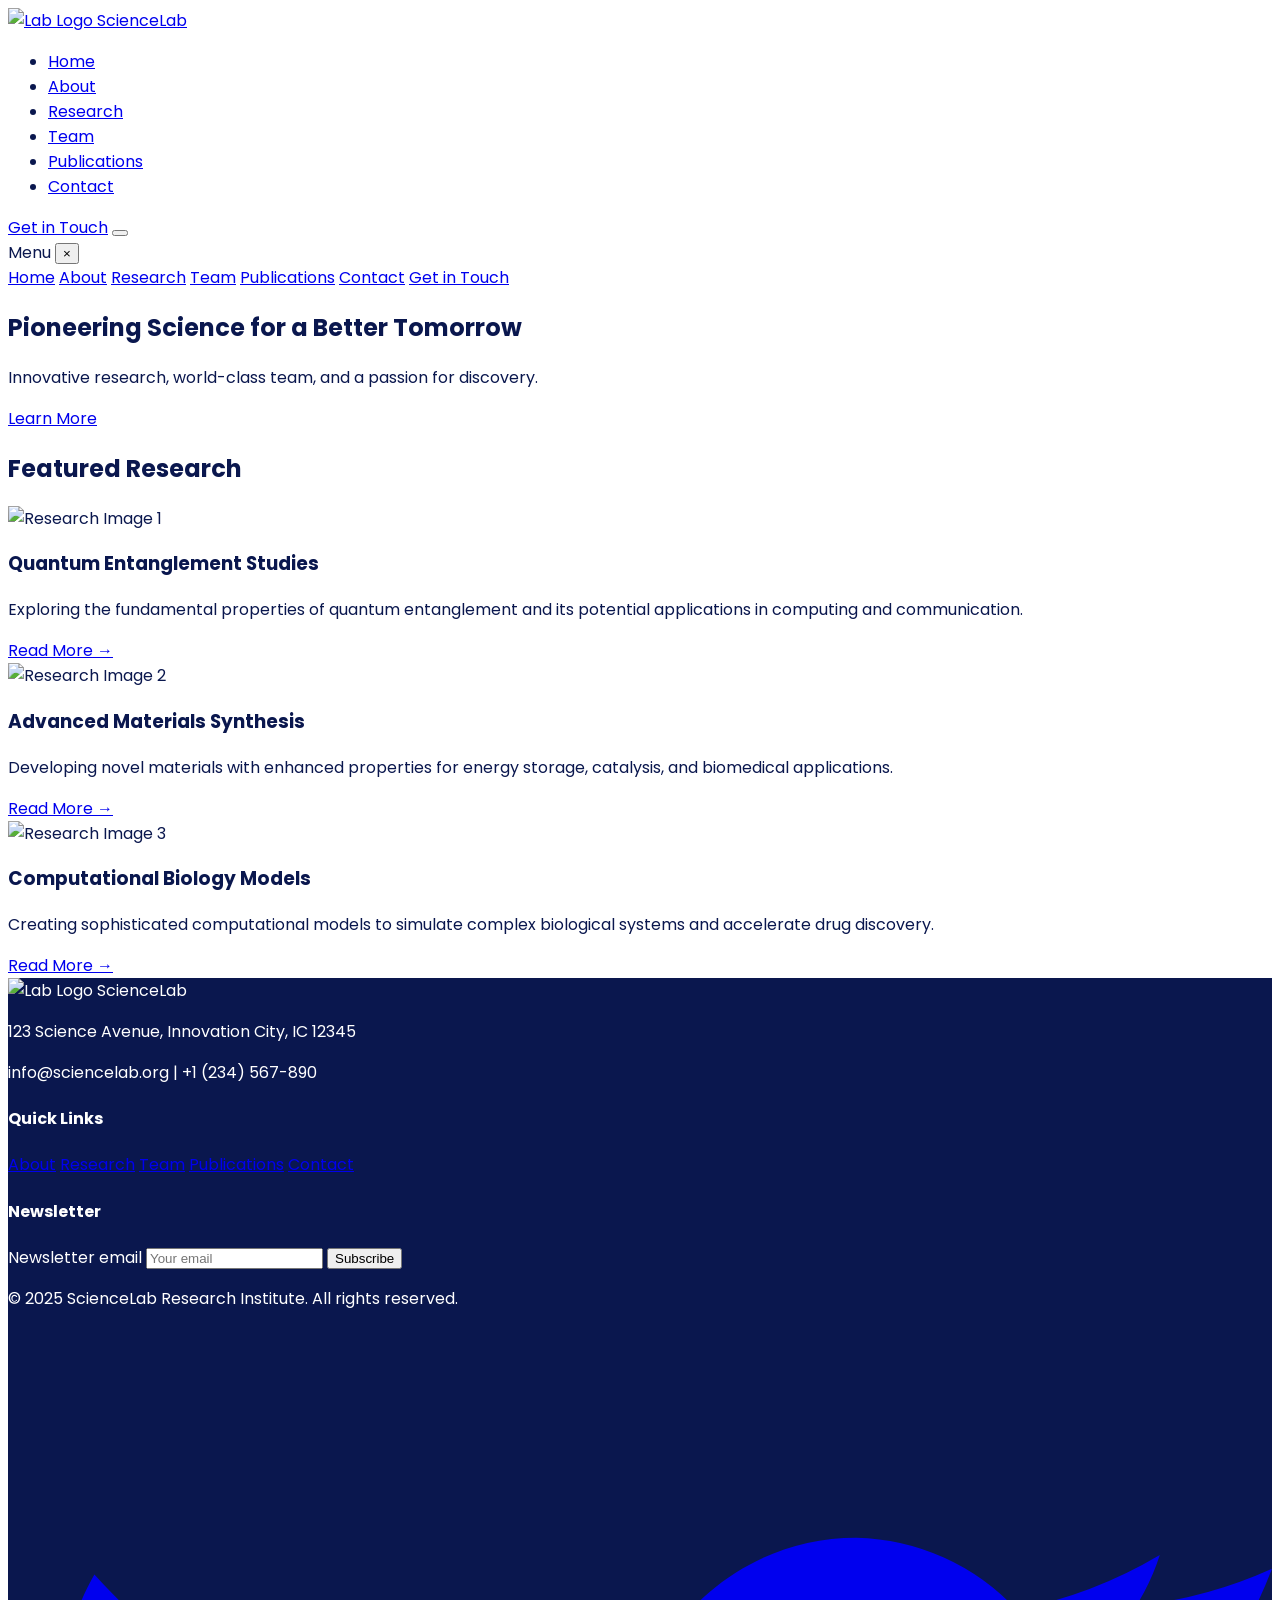
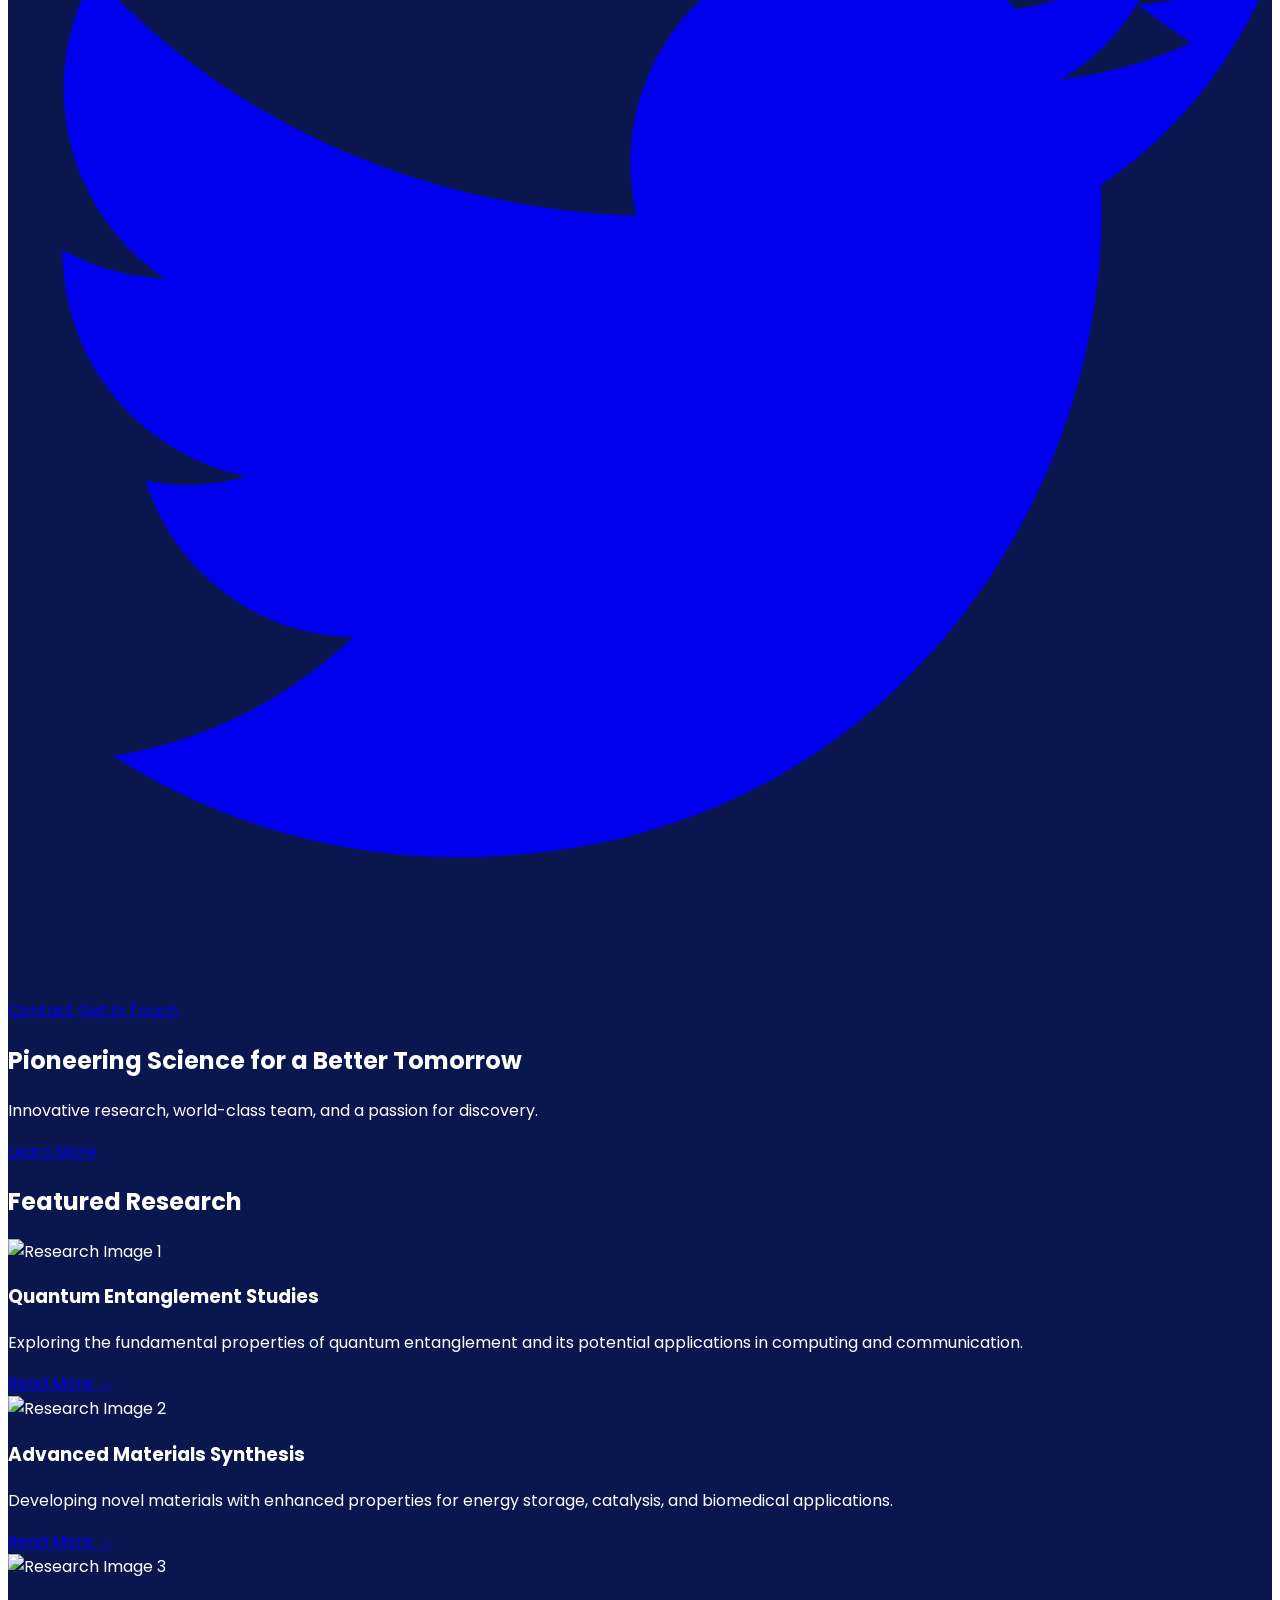
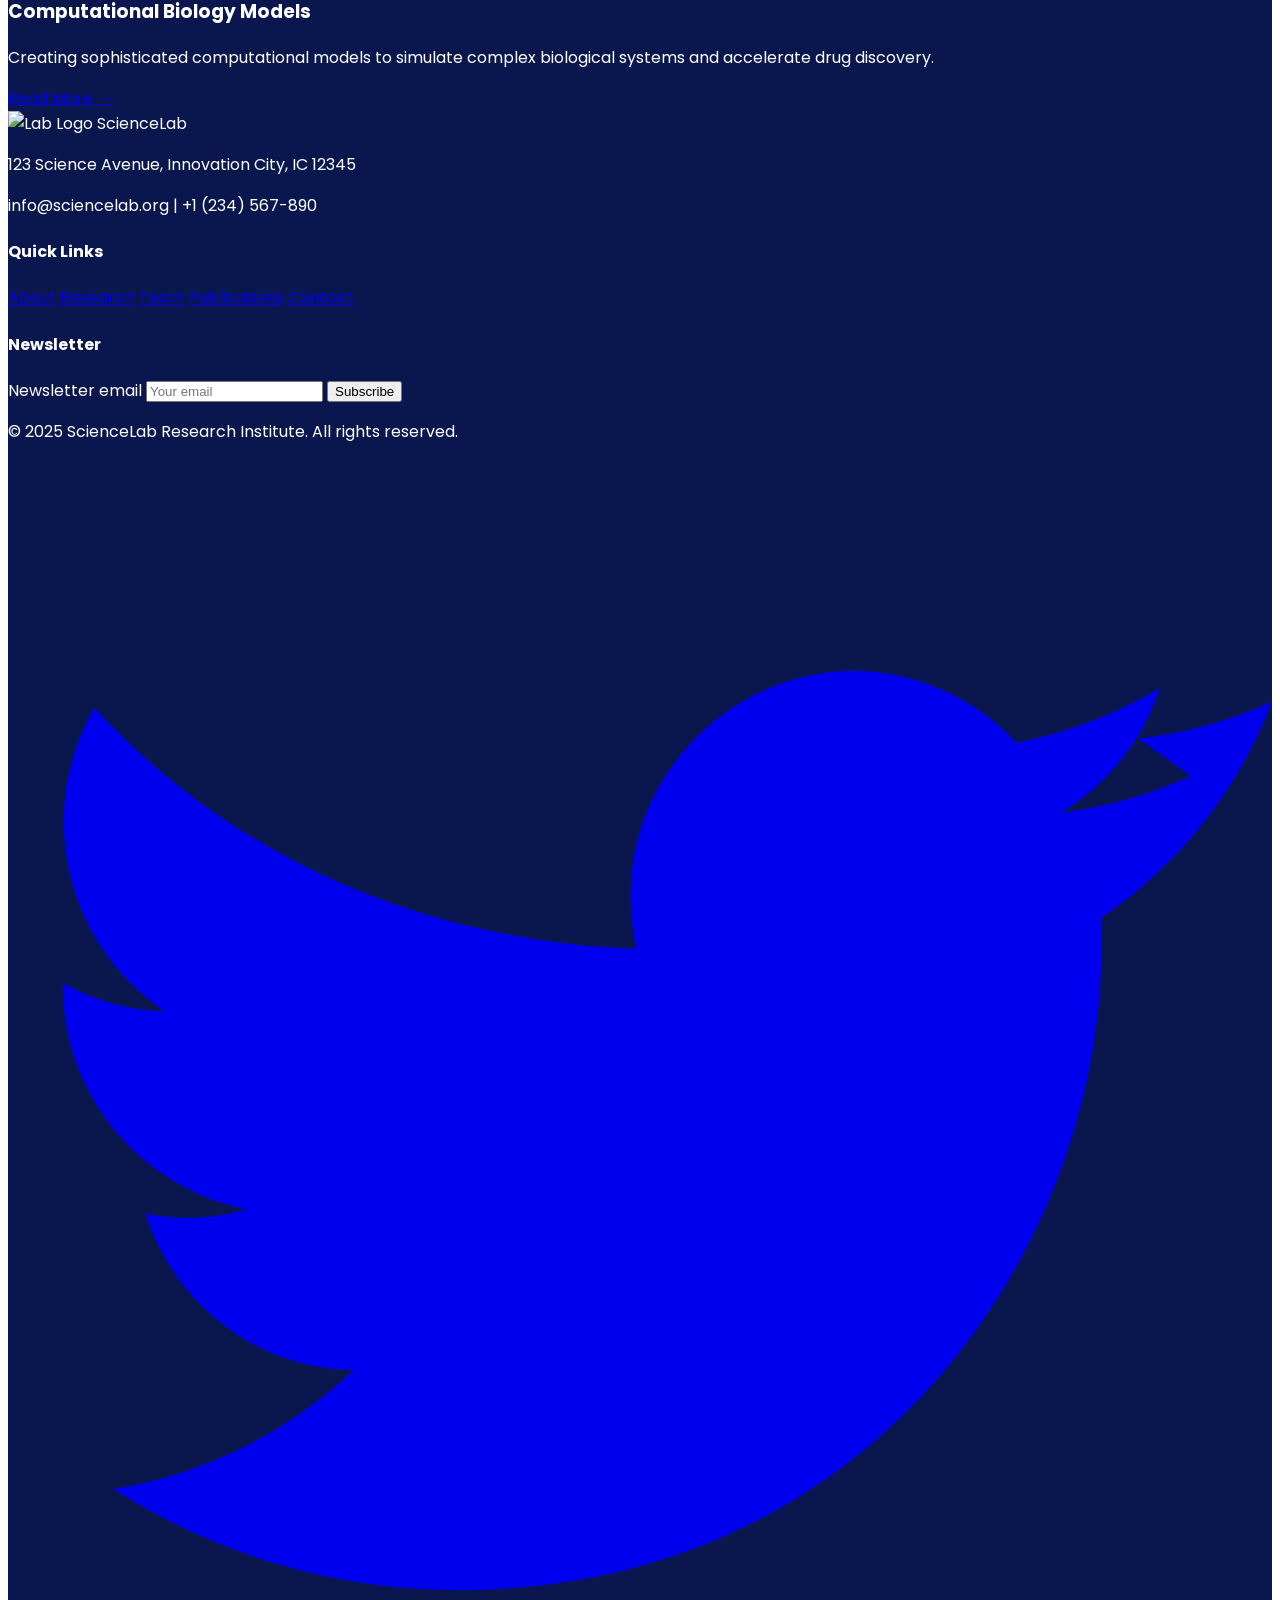
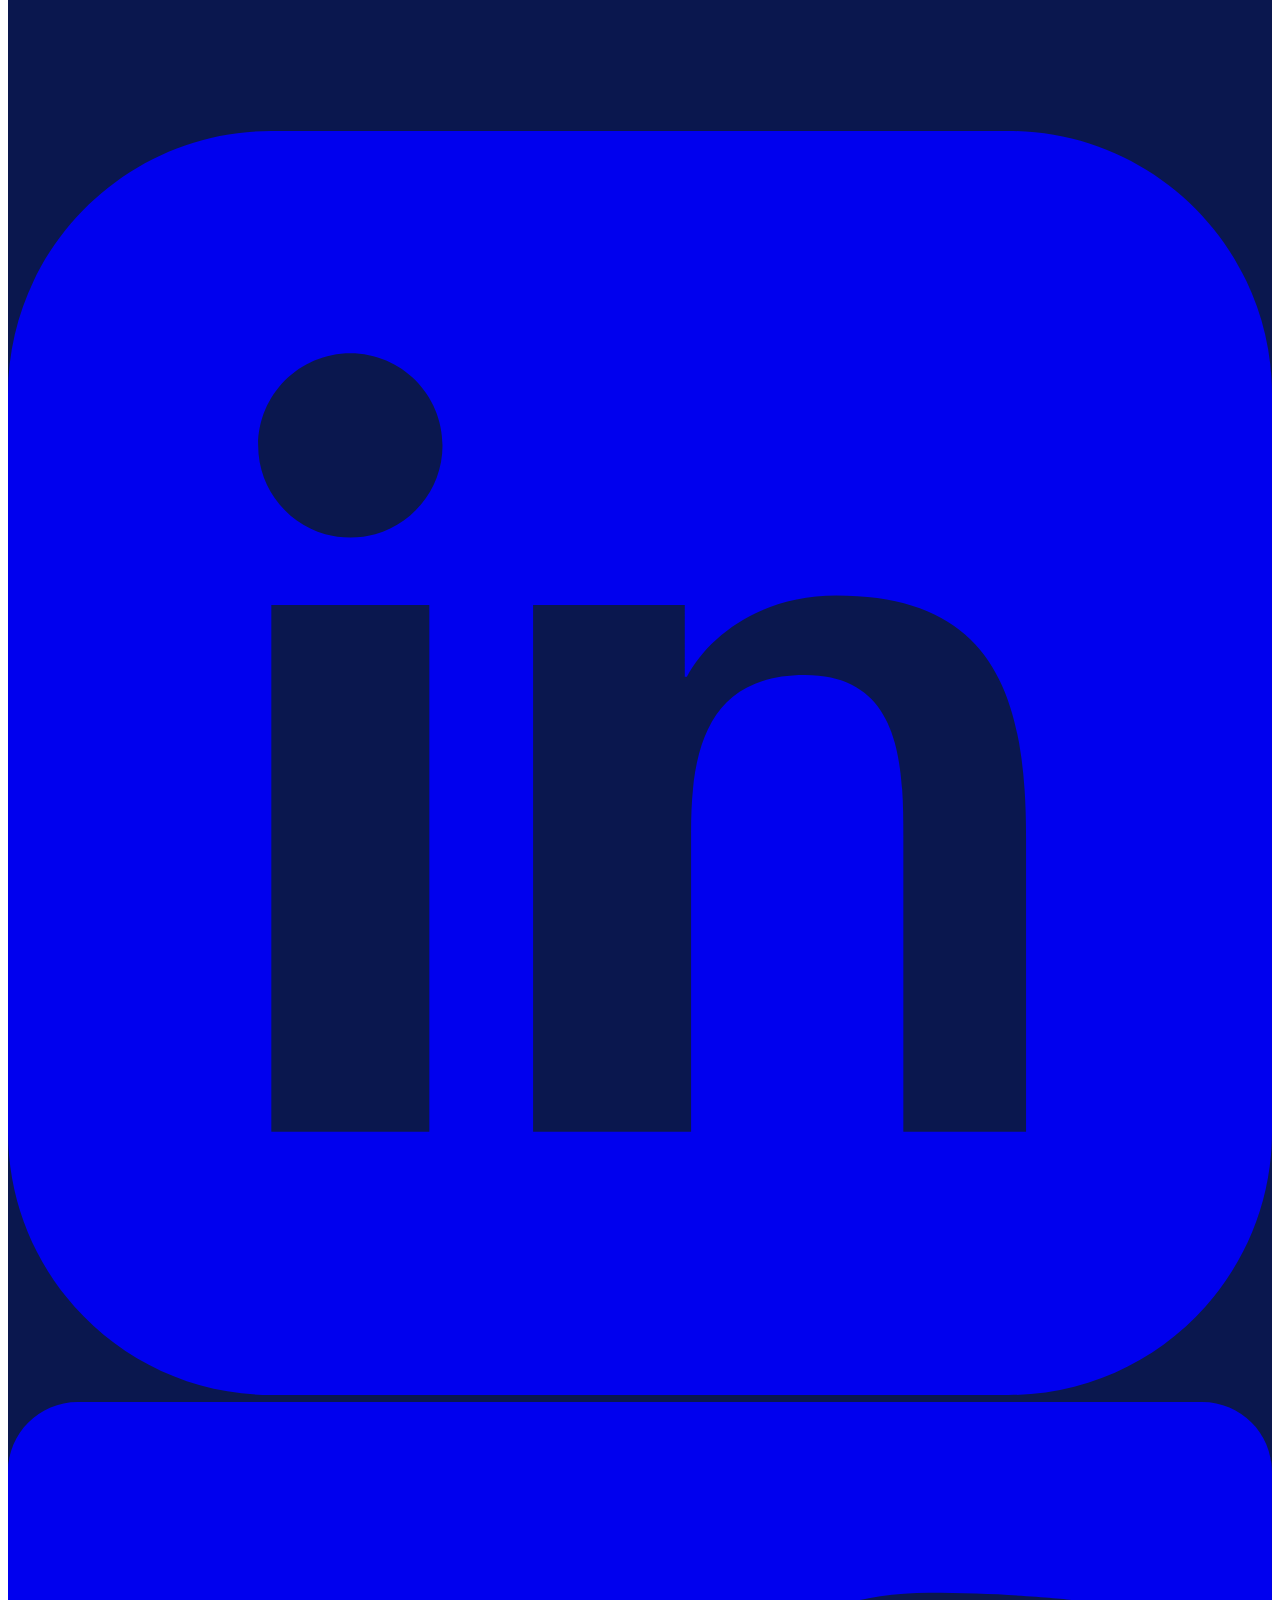
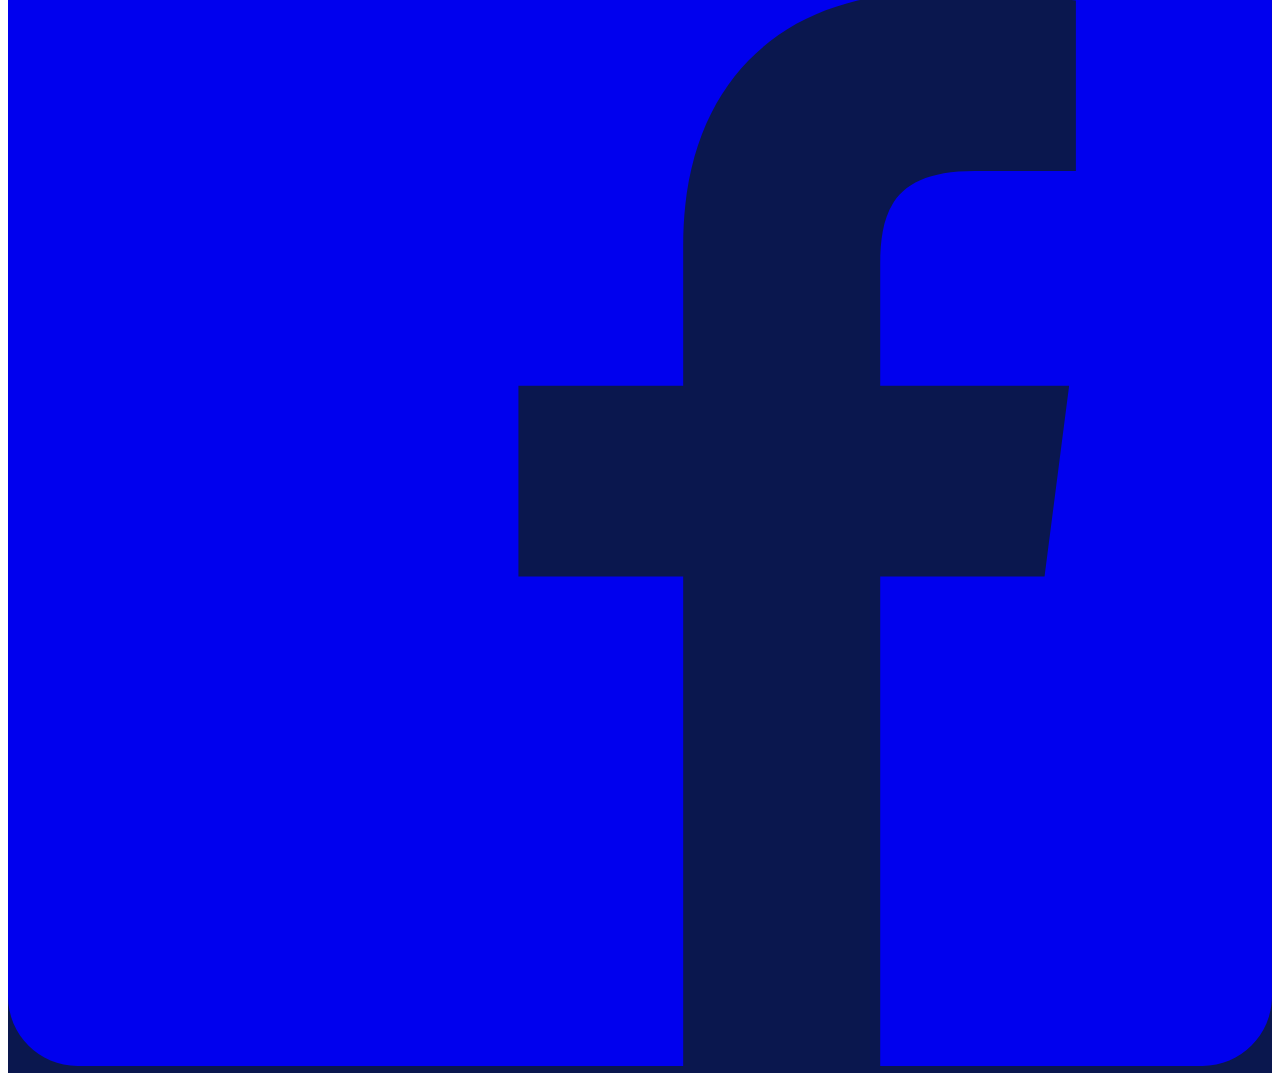
==== index.html @ 400959a8 "inital demo science lab on dev" ====
<!DOCTYPE html>
<html lang="en" class="scroll-smooth">
<head>
  <meta charset="UTF-8" />
  <meta name="viewport" content="width=device-width, initial-scale=1.0" />
  <meta name="description" content="Modern, professional science laboratory website for a research institution. Featuring glassmorphism, interactive elements, and a clean, responsive design using Tailwind CSS." />
  <meta name="keywords" content="Science Lab, Research, Laboratory, Glassmorphism, Tailwind CSS, Modern Web Design" />
  <meta name="author" content="ScienceLab" />
  <title>ScienceLab Research Institute - Home</title>
  <!-- Tailwind CSS CDN -->
  <script src="https://cdn.tailwindcss.com"></script>
  <!-- Tailwind Config -->
  <script>
    tailwind.config = {
      theme: {
        extend: {
          colors: {
            'sci-navy': '#0A174E',
            'sci-green': '#10B981',
            'sci-light-gray': '#F3F6FA',
          },
          fontFamily: {
            poppins: ['Poppins', 'sans-serif'],
          },
          boxShadow: {
            // Keeping shadows for potential direct use if needed, though components are replaced
            'nav': '0 4px 24px 0 rgba(10,23,78,0.10)',
            'form': '0 8px 32px 0 rgba(10,23,78,0.10)',
            'card': '0 4px 24px 0 rgba(10,23,78,0.08)',
            'card-hover': '0 8px 32px 0 rgba(16,185,129,0.18)',
            'icon': '0 2px 8px 0 rgba(16,185,129,0.10)',
            'img': '0 2px 8px 0 rgba(16,185,129,0.10)',
            'pub-hover': '0 6px 24px 0 rgba(16,185,129,0.18)',
          },
          animation: {
            'fade-in': 'fade-in 0.8s cubic-bezier(.4,0,.2,1) both',
            'fade-in-left': 'fade-in-left 0.8s cubic-bezier(.4,0,.2,1) both',
            'fade-in-right': 'fade-in-right 0.8s cubic-bezier(.4,0,.2,1) both',
          },
          keyframes: {
            'fade-in': {
              'from': { opacity: '0', transform: 'translateY(20px)' },
              'to': { opacity: '1', transform: 'translateY(0)' },
            },
            'fade-in-left': {
              'from': { opacity: '0', transform: 'translateX(-20px)' },
              'to': { opacity: '1', transform: 'translateX(0)' },
            },
            'fade-in-right': {
              'from': { opacity: '0', transform: 'translateX(20px)' },
              'to': { opacity: '1', transform: 'translateX(0)' },
            },
          },
          backgroundImage: {
             'hero-pattern': "linear-gradient(rgba(10,23,78,0.85),rgba(16,185,129,0.25)), url('https://images.unsplash.com/photo-1559757175-5700dde67548?auto=format&fit=crop&w=1200&q=80')",
          }
        },
      },
      plugins: [],
    }
  </script>
  <link rel="stylesheet" href="style.css">
  <!-- Google Fonts: Poppins -->
  <link rel="preconnect" href="https://fonts.googleapis.com">
  <link rel="preconnect" href="https://fonts.gstatic.com" crossorigin>
  <link href="https://fonts.googleapis.com/css2?family=Poppins:wght@400;600;700&display=swap" rel="stylesheet">
  <!-- Preload stylesheets and fonts to prevent FOUC -->
  <link rel="preload" href="style.css" as="style">
  <link rel="preload" href="https://fonts.googleapis.com/css2?family=Poppins:wght@400;600;700&display=swap" as="style">
  <style>
    .preload {
      opacity: 0;
      visibility: hidden;
    }
    .loaded {
      opacity: 1;
      visibility: visible;
      transition: opacity 0.3s ease;
    }
    /* Critical CSS for initial render to prevent FOUC */
    body, .font-poppins {
      font-family: 'Poppins', Arial, Helvetica, sans-serif;
      color: #0A174E;
      background: none;
    }
    .glass-nav {
      background: rgba(255, 255, 255, 0.18);
      backdrop-filter: blur(12px);
      -webkit-backdrop-filter: blur(12px);
      border-bottom: 1px solid rgba(10,23,78,0.12);
      box-shadow: 0 4px 24px 0 rgba(10,23,78,0.10);
      transition: background 0.3s, box-shadow 0.3s;
    }
    @supports not ((-webkit-backdrop-filter: blur(10px)) or (backdrop-filter: blur(10px))) {
      .glass-nav {
        background: #F3F6FA;
      }
    }
    .nav-link, .nav-link-mobile {
      color: #0A174E;
      transition: color 0.2s;
      position: relative;
      outline: none;
      font-weight: 600;
    }
    .nav-link:hover, .nav-link:focus,
    .nav-link-mobile:hover, .nav-link-mobile:focus {
      color: #10B981;
    }
    .nav-link::after, .nav-link-mobile::after {
      content: '';
      display: block;
      width: 0;
      height: 2px;
      background: #10B981;
      transition: width 0.3s;
      position: absolute;
      left: 0;
      bottom: -2px;
    }
    .nav-link:hover::after, .nav-link:focus::after,
    .nav-link-mobile:hover::after, .nav-link-mobile:focus::after {
      width: 100%;
    }
    footer {
      background: #0A174E !important;
      color: #fff !important;
    }
    footer .footer-link, footer .footer-social {
      color: #fff;
    }
    footer .footer-link:hover, footer .footer-link:focus, footer .footer-social:hover {
      color: #10B981;
    }
    :focus-visible {
      outline: 2px solid #10B981;
      outline-offset: 2px;
    }
  </style>
  <!-- Favicon -->
  <link rel="icon" href="https://img.icons8.com/ios-filled/50/10B981/laboratory.png" />
  <!-- Removed custom @layer styles -->
</head>
<body class="min-h-screen flex flex-col font-poppins text-sci-navy bg-gradient-to-br from-slate-100 to-sci-light-gray preload">

  <!-- Navbar -->
  <header id="navbar" class="fixed top-0 left-0 w-full z-50 bg-white/80 backdrop-blur-md border-b border-sci-navy/10 shadow-[0_4px_24px_0_rgba(10,23,78,0.10)] transition-all duration-300">
    <nav class="max-w-7xl mx-auto flex items-center justify-between px-4 sm:px-6 py-3">
      <a href="index.html" class="flex items-center gap-2 focus:outline-none focus-visible:ring-2 focus-visible:ring-sci-green rounded">
        <img src="https://img.icons8.com/ios-filled/50/10B981/laboratory.png" alt="Lab Logo" class="h-8 w-8" />
        <span class="font-bold text-xl text-sci-green">ScienceLab</span>
      </a>
      <!-- Desktop Menu -->
      <ul class="hidden md:flex items-center gap-8">
        <li><a href="index.html" class="font-semibold text-sci-navy hover:text-sci-green focus:text-sci-green transition-colors duration-200 relative pb-1 after:content-[''] after:absolute after:bottom-0 after:left-0 after:w-0 after:h-0.5 after:bg-sci-green after:transition-all after:duration-300 hover:after:w-full focus:after:w-full">Home</a></li>
        <li><a href="about.html" class="font-semibold text-sci-navy hover:text-sci-green focus:text-sci-green transition-colors duration-200 relative pb-1 after:content-[''] after:absolute after:bottom-0 after:left-0 after:w-0 after:h-0.5 after:bg-sci-green after:transition-all after:duration-300 hover:after:w-full focus:after:w-full">About</a></li>
        <li><a href="research.html" class="font-semibold text-sci-navy hover:text-sci-green focus:text-sci-green transition-colors duration-200 relative pb-1 after:content-[''] after:absolute after:bottom-0 after:left-0 after:w-0 after:h-0.5 after:bg-sci-green after:transition-all after:duration-300 hover:after:w-full focus:after:w-full">Research</a></li>
        <li><a href="team.html" class="font-semibold text-sci-navy hover:text-sci-green focus:text-sci-green transition-colors duration-200 relative pb-1 after:content-[''] after:absolute after:bottom-0 after:left-0 after:w-0 after:h-0.5 after:bg-sci-green after:transition-all after:duration-300 hover:after:w-full focus:after:w-full">Team</a></li>
        <li><a href="publications.html" class="font-semibold text-sci-navy hover:text-sci-green focus:text-sci-green transition-colors duration-200 relative pb-1 after:content-[''] after:absolute after:bottom-0 after:left-0 after:w-0 after:h-0.5 after:bg-sci-green after:transition-all after:duration-300 hover:after:w-full focus:after:w-full">Publications</a></li>
        <li><a href="contact.html" class="font-semibold text-sci-navy hover:text-sci-green focus:text-sci-green transition-colors duration-200 relative pb-1 after:content-[''] after:absolute after:bottom-0 after:left-0 after:w-0 after:h-0.5 after:bg-sci-green after:transition-all after:duration-300 hover:after:w-full focus:after:w-full">Contact</a></li>
      </ul>
      <a href="contact.html" class="hidden md:inline-block bg-sci-green text-white px-5 py-2 rounded-full shadow-lg font-semibold hover:bg-sci-navy hover:text-sci-green focus:bg-sci-navy focus:text-sci-green focus:outline-none focus:ring-2 focus:ring-sci-green focus:ring-offset-2 transition-all duration-200 ease-in-out transform hover:scale-105">Get in Touch</a>
      <!-- Hamburger -->
      <button id="menu-btn" class="md:hidden flex flex-col gap-1.5 focus:outline-none p-2 -mr-2 focus-visible:ring-2 focus-visible:ring-sci-green rounded" aria-label="Open navigation menu" aria-expanded="false">
        <span class="w-6 h-0.5 bg-sci-green rounded-full"></span>
        <span class="w-6 h-0.5 bg-sci-green rounded-full"></span>
        <span class="w-6 h-0.5 bg-sci-green rounded-full"></span>
      </button>
    </nav>
    <!-- Mobile Menu -->
    <div id="mobile-menu" class="fixed top-0 right-0 h-full w-64 bg-white/90 backdrop-blur-lg shadow-2xl border-l border-white/20 z-[60] transform translate-x-full transition-transform duration-300 ease-in-out flex flex-col p-6 gap-4 md:hidden">
       <div class="flex justify-between items-center mb-4">
           <span class="font-bold text-lg text-sci-green">Menu</span>
           <button id="close-menu" class="text-3xl text-sci-green hover:text-sci-navy focus:text-sci-navy focus:outline-none focus-visible:ring-2 focus-visible:ring-sci-green rounded" aria-label="Close navigation menu">&times;</button>
       </div>
      <a href="index.html" class="block py-2 font-semibold text-sci-navy hover:text-sci-green focus:text-sci-green transition-colors duration-200">Home</a>
      <a href="about.html" class="block py-2 font-semibold text-sci-navy hover:text-sci-green focus:text-sci-green transition-colors duration-200">About</a>
      <a href="research.html" class="block py-2 font-semibold text-sci-navy hover:text-sci-green focus:text-sci-green transition-colors duration-200">Research</a>
      <a href="team.html" class="block py-2 font-semibold text-sci-navy hover:text-sci-green focus:text-sci-green transition-colors duration-200">Team</a>
      <a href="publications.html" class="block py-2 font-semibold text-sci-navy hover:text-sci-green focus:text-sci-green transition-colors duration-200">Publications</a>
      <a href="contact.html" class="block py-2 font-semibold text-sci-navy hover:text-sci-green focus:text-sci-green transition-colors duration-200">Contact</a>
      <a href="contact.html" class="inline-block bg-sci-green text-white px-6 py-2.5 rounded-full shadow-lg font-semibold hover:bg-sci-navy hover:text-sci-green focus:bg-sci-navy focus:text-sci-green focus:outline-none focus:ring-2 focus:ring-sci-green focus:ring-offset-2 transition-all duration-200 ease-in-out transform hover:scale-105 w-full text-center mt-4">Get in Touch</a>
    </div>
     <!-- Mobile Menu Overlay -->
    <div id="menu-overlay" class="fixed inset-0 bg-black/30 z-40 hidden md:hidden transition-opacity duration-300 ease-in-out"></div>
  </header>

  <main class="flex-grow">
    <!-- Hero Section -->
    <section id="home" class="pt-28 md:pt-36 pb-20 md:pb-24 bg-hero-pattern bg-cover bg-center relative text-white">
      <div class="absolute inset-0 bg-sci-navy/70"></div> <!-- Darker overlay for better text contrast -->
      <div class="max-w-4xl mx-auto text-center relative z-10 px-4">
        <h1 class="text-4xl sm:text-5xl md:text-6xl font-bold mb-4 drop-shadow-lg animate-fade-in">Pioneering Science for a Better Tomorrow</h1>
        <p class="text-lg md:text-xl mb-8 font-medium animate-fade-in [animation-delay:0.2s]">Innovative research, world-class team, and a passion for discovery.</p>
        <a href="about.html" class="inline-block bg-sci-green text-white px-6 py-2.5 rounded-full shadow-lg font-semibold hover:bg-sci-navy hover:text-sci-green focus:bg-sci-navy focus:text-sci-green focus:outline-none focus:ring-2 focus:ring-sci-green focus:ring-offset-2 transition-all duration-200 ease-in-out transform hover:scale-105 text-lg animate-fade-in [animation-delay:0.4s]">Learn More</a>
      </div>
    </section>

    <!-- Featured Research Section (Placeholder) -->
    <section id="featured-research" class="py-16 md:py-20 bg-sci-light-gray">
        <div class="max-w-7xl mx-auto px-4 sm:px-6">
            <h2 class="text-3xl md:text-4xl font-bold mb-10 md:mb-12 text-center text-sci-navy">Featured Research</h2>
            <div class="grid grid-cols-1 md:grid-cols-2 lg:grid-cols-3 gap-8">
                <!-- Card 1 -->
                <div class="bg-white/80 backdrop-blur-sm rounded-2xl shadow-[0_4px_24px_0_rgba(10,23,78,0.08)] p-6 transition-all duration-300 ease-in-out hover:shadow-[0_8px_32px_0_rgba(16,185,129,0.18)] hover:scale-[1.03] focus-within:shadow-[0_8px_32px_0_rgba(16,185,129,0.18)] focus-within:scale-[1.03] hover:z-10 focus-within:z-10 flex flex-col animate-fade-in">
                    <img src="https://images.unsplash.com/photo-1532187863486-abf9dbad1b69?auto=format&fit=crop&w=400&q=80" alt="Research Image 1" class="rounded-lg mb-4 h-40 w-full object-cover shadow-img">
                    <h3 class="text-xl font-semibold text-sci-navy mb-2">Quantum Entanglement Studies</h3>
                    <p class="text-slate-600 text-sm mb-4 flex-grow">Exploring the fundamental properties of quantum entanglement and its potential applications in computing and communication.</p>
                    <a href="research.html#quantum" class="mt-auto text-sci-green font-semibold hover:underline focus:underline focus:outline-none">Read More &rarr;</a>
                </div>
                <!-- Card 2 -->
                <div class="bg-white/80 backdrop-blur-sm rounded-2xl shadow-[0_4px_24px_0_rgba(10,23,78,0.08)] p-6 transition-all duration-300 ease-in-out hover:shadow-[0_8px_32px_0_rgba(16,185,129,0.18)] hover:scale-[1.03] focus-within:shadow-[0_8px_32px_0_rgba(16,185,129,0.18)] focus-within:scale-[1.03] hover:z-10 focus-within:z-10 flex flex-col animate-fade-in [animation-delay:0.1s]">
                    <img src="https://images.unsplash.com/photo-1576319155264-99536e0be0b5?auto=format&fit=crop&w=400&q=80" alt="Research Image 2" class="rounded-lg mb-4 h-40 w-full object-cover shadow-img">
                    <h3 class="text-xl font-semibold text-sci-navy mb-2">Advanced Materials Synthesis</h3>
                    <p class="text-slate-600 text-sm mb-4 flex-grow">Developing novel materials with enhanced properties for energy storage, catalysis, and biomedical applications.</p>
                    <a href="research.html#materials" class="mt-auto text-sci-green font-semibold hover:underline focus:underline focus:outline-none">Read More &rarr;</a>
                </div>
                <!-- Card 3 -->
                <div class="bg-white/80 backdrop-blur-sm rounded-2xl shadow-[0_4px_24px_0_rgba(10,23,78,0.08)] p-6 transition-all duration-300 ease-in-out hover:shadow-[0_8px_32px_0_rgba(16,185,129,0.18)] hover:scale-[1.03] focus-within:shadow-[0_8px_32px_0_rgba(16,185,129,0.18)] focus-within:scale-[1.03] hover:z-10 focus-within:z-10 flex flex-col animate-fade-in [animation-delay:0.2s]">
                    <img src="https://images.unsplash.com/photo-1581093450021-916089041f6e?auto=format&fit=crop&w=400&q=80" alt="Research Image 3" class="rounded-lg mb-4 h-40 w-full object-cover shadow-img">
                    <h3 class="text-xl font-semibold text-sci-navy mb-2">Computational Biology Models</h3>
                    <p class="text-slate-600 text-sm mb-4 flex-grow">Creating sophisticated computational models to simulate complex biological systems and accelerate drug discovery.</p>
                    <a href="research.html#compbio" class="mt-auto text-sci-green font-semibold hover:underline focus:underline focus:outline-none">Read More &rarr;</a>
                </div>
            </div>
        </div>
    </section>

  </main>

  <!-- Footer -->
  <footer class="bg-sci-navy text-white py-10 mt-auto">
    <div class="max-w-7xl mx-auto px-4 sm:px-6">
       <div class="grid grid-cols-1 md:grid-cols-3 lg:grid-cols-4 gap-8 items-center text-center md:text-left">
          <!-- Logo & Info -->
          <div class="lg:col-span-2">
            <div class="flex items-center justify-center md:justify-start gap-2 mb-3">
              <img src="https://img.icons8.com/ios-filled/50/10B981/laboratory.png" alt="Lab Logo" class="h-7 w-7" />
              <span class="font-bold text-xl">ScienceLab</span>
            </div>
            <p class="text-sm text-slate-300">123 Science Avenue, Innovation City, IC 12345</p>
            <p class="text-sm text-slate-300">info@sciencelab.org | +1 (234) 567-890</p>
          </div>

          <!-- Footer Links -->
          <div class="flex flex-col items-center md:items-start gap-2">
             <h4 class="font-semibold text-lg mb-2">Quick Links</h4>
            <a href="about.html" class="font-semibold text-white hover:text-sci-green focus:text-sci-green hover:underline focus:underline transition-colors duration-200 focus:outline-none">About</a>
            <a href="research.html" class="font-semibold text-white hover:text-sci-green focus:text-sci-green hover:underline focus:underline transition-colors duration-200 focus:outline-none">Research</a>
            <a href="team.html" class="font-semibold text-white hover:text-sci-green focus:text-sci-green hover:underline focus:underline transition-colors duration-200 focus:outline-none">Team</a>
            <a href="publications.html" class="font-semibold text-white hover:text-sci-green focus:text-sci-green hover:underline focus:underline transition-colors duration-200 focus:outline-none">Publications</a>
            <a href="contact.html" class="font-semibold text-white hover:text-sci-green focus:text-sci-green hover:underline focus:underline transition-colors duration-200 focus:outline-none">Contact</a>
          </div>

          <!-- Newsletter -->
          <div class="flex flex-col items-center md:items-start gap-2">
             <h4 class="font-semibold text-lg mb-2">Newsletter</h4>
             <form class="flex w-full max-w-sm" autocomplete="off">
               <label for="footer-email" class="sr-only">Newsletter email</label>
               <input type="email" id="footer-email" placeholder="Your email" class="flex-grow px-3 py-2 rounded-l-md text-sci-navy focus:outline-none focus:ring-2 focus:ring-sci-green" aria-label="Newsletter email" required />
               <button type="submit" class="bg-sci-green px-4 py-2 rounded-r-md font-semibold hover:bg-opacity-80 transition-colors text-white focus:outline-none focus:ring-2 focus:ring-sci-green focus:ring-offset-2 focus:ring-offset-sci-navy">Subscribe</button>
             </form>
          </div>
       </div>

       <!-- Bottom Bar -->
       <div class="border-t border-slate-700 mt-8 pt-6 flex flex-col md:flex-row justify-between items-center gap-4 text-sm">
          <p class="text-slate-400">&copy; 2025 ScienceLab Research Institute. All rights reserved.</p>
          <div class="flex gap-4">
            <a href="#" aria-label="Twitter" class="inline-flex items-center text-white hover:text-sci-green focus:text-sci-green transition-colors duration-200 transform hover:scale-110 focus:outline-none focus-visible:ring-1 focus-visible:ring-sci-green rounded">
              <svg class="w-5 h-5" fill="currentColor" viewBox="0 0 24 24"><path d="M22.46 6c-.77.35-1.6.59-2.47.7a4.3 4.3 0 0 0 1.88-2.37 8.59 8.59 0 0 1-2.72 1.04A4.28 4.28 0 0 0 16.11 4c-2.37 0-4.29 1.92-4.29 4.29 0 .34.04.67.11.99C7.69 9.13 4.07 7.38 1.64 4.7c-.37.64-.58 1.38-.58 2.17 0 1.5.76 2.82 1.92 3.6a4.28 4.28 0 0 1-1.94-.54v.05c0 2.1 1.5 3.85 3.5 4.25-.36.1-.74.16-1.13.16-.28 0-.54-.03-.8-.08.54 1.7 2.1 2.94 3.95 2.97A8.6 8.6 0 0 1 2 19.54a12.13 12.13 0 0 0 6.56 1.92c7.88 0 12.2-6.53 12.2-12.2 0-.19 0-.37-.01-.56A8.7 8.7 0 0 0 24 4.59a8.5 8.5 0 0 1-2.54.7z"/></svg>
            </a>
            <a href="#" aria-label="LinkedIn" class="inline-flex items-center text-white hover:text-sci-green focus:text-sci-green transition-colors duration-200 transform hover:scale-110 focus:outline-none focus-visible:ring-1 focus-visible:ring-sci-green rounded">
      <a href="contact.html" class="block py-2 font-semibold text-sci-navy hover:text-sci-green focus:text-sci-green transition-colors duration-200">Contact</a>
      <a href="contact.html" class="inline-block bg-sci-green text-white px-6 py-2.5 rounded-full shadow-lg font-semibold hover:bg-sci-navy hover:text-sci-green focus:bg-sci-navy focus:text-sci-green focus:outline-none focus:ring-2 focus:ring-sci-green focus:ring-offset-2 transition-all duration-200 ease-in-out transform hover:scale-105 w-full text-center mt-4">Get in Touch</a>
    </div>
     <!-- Mobile Menu Overlay -->
    <div id="menu-overlay" class="fixed inset-0 bg-black/30 z-40 hidden md:hidden transition-opacity duration-300 ease-in-out"></div>
  </header>

  <main class="flex-grow">
    <!-- Hero Section -->
    <section id="home" class="pt-28 md:pt-36 pb-20 md:pb-24 bg-hero-pattern bg-cover bg-center relative text-white">
      <div class="absolute inset-0 bg-sci-navy/70"></div> <!-- Darker overlay for better text contrast -->
      <div class="max-w-4xl mx-auto text-center relative z-10 px-4">
        <h1 class="text-4xl sm:text-5xl md:text-6xl font-bold mb-4 drop-shadow-lg animate-fade-in">Pioneering Science for a Better Tomorrow</h1>
        <p class="text-lg md:text-xl mb-8 font-medium animate-fade-in [animation-delay:0.2s]">Innovative research, world-class team, and a passion for discovery.</p>
        <a href="about.html" class="inline-block bg-sci-green text-white px-6 py-2.5 rounded-full shadow-lg font-semibold hover:bg-sci-navy hover:text-sci-green focus:bg-sci-navy focus:text-sci-green focus:outline-none focus:ring-2 focus:ring-sci-green focus:ring-offset-2 transition-all duration-200 ease-in-out transform hover:scale-105 text-lg animate-fade-in [animation-delay:0.4s]">Learn More</a>
      </div>
    </section>

    <!-- Featured Research Section (Placeholder) -->
    <section id="featured-research" class="py-16 md:py-20 bg-sci-light-gray">
        <div class="max-w-7xl mx-auto px-4 sm:px-6">
            <h2 class="text-3xl md:text-4xl font-bold mb-10 md:mb-12 text-center text-sci-navy">Featured Research</h2>
            <div class="grid grid-cols-1 md:grid-cols-2 lg:grid-cols-3 gap-8">
                <!-- Card 1 -->
                <div class="bg-white/80 backdrop-blur-sm rounded-2xl shadow-[0_4px_24px_0_rgba(10,23,78,0.08)] p-6 transition-all duration-300 ease-in-out hover:shadow-[0_8px_32px_0_rgba(16,185,129,0.18)] hover:scale-[1.03] focus-within:shadow-[0_8px_32px_0_rgba(16,185,129,0.18)] focus-within:scale-[1.03] hover:z-10 focus-within:z-10 flex flex-col animate-fade-in">
                    <img src="https://images.unsplash.com/photo-1532187863486-abf9dbad1b69?auto=format&fit=crop&w=400&q=80" alt="Research Image 1" class="rounded-lg mb-4 h-40 w-full object-cover shadow-img">
                    <h3 class="text-xl font-semibold text-sci-navy mb-2">Quantum Entanglement Studies</h3>
                    <p class="text-slate-600 text-sm mb-4 flex-grow">Exploring the fundamental properties of quantum entanglement and its potential applications in computing and communication.</p>
                    <a href="research.html#quantum" class="mt-auto text-sci-green font-semibold hover:underline focus:underline focus:outline-none">Read More &rarr;</a>
                </div>
                <!-- Card 2 -->
                <div class="bg-white/80 backdrop-blur-sm rounded-2xl shadow-[0_4px_24px_0_rgba(10,23,78,0.08)] p-6 transition-all duration-300 ease-in-out hover:shadow-[0_8px_32px_0_rgba(16,185,129,0.18)] hover:scale-[1.03] focus-within:shadow-[0_8px_32px_0_rgba(16,185,129,0.18)] focus-within:scale-[1.03] hover:z-10 focus-within:z-10 flex flex-col animate-fade-in [animation-delay:0.1s]">
                    <img src="https://images.unsplash.com/photo-1576319155264-99536e0be0b5?auto=format&fit=crop&w=400&q=80" alt="Research Image 2" class="rounded-lg mb-4 h-40 w-full object-cover shadow-img">
                    <h3 class="text-xl font-semibold text-sci-navy mb-2">Advanced Materials Synthesis</h3>
                    <p class="text-slate-600 text-sm mb-4 flex-grow">Developing novel materials with enhanced properties for energy storage, catalysis, and biomedical applications.</p>
                    <a href="research.html#materials" class="mt-auto text-sci-green font-semibold hover:underline focus:underline focus:outline-none">Read More &rarr;</a>
                </div>
                <!-- Card 3 -->
                <div class="bg-white/80 backdrop-blur-sm rounded-2xl shadow-[0_4px_24px_0_rgba(10,23,78,0.08)] p-6 transition-all duration-300 ease-in-out hover:shadow-[0_8px_32px_0_rgba(16,185,129,0.18)] hover:scale-[1.03] focus-within:shadow-[0_8px_32px_0_rgba(16,185,129,0.18)] focus-within:scale-[1.03] hover:z-10 focus-within:z-10 flex flex-col animate-fade-in [animation-delay:0.2s]">
                    <img src="https://images.unsplash.com/photo-1581093450021-916089041f6e?auto=format&fit=crop&w=400&q=80" alt="Research Image 3" class="rounded-lg mb-4 h-40 w-full object-cover shadow-img">
                    <h3 class="text-xl font-semibold text-sci-navy mb-2">Computational Biology Models</h3>
                    <p class="text-slate-600 text-sm mb-4 flex-grow">Creating sophisticated computational models to simulate complex biological systems and accelerate drug discovery.</p>
                    <a href="research.html#compbio" class="mt-auto text-sci-green font-semibold hover:underline focus:underline focus:outline-none">Read More &rarr;</a>
                </div>
            </div>
        </div>
    </section>

  </main>

  <!-- Footer -->
  <footer class="bg-sci-navy text-white py-10 mt-auto">
    <div class="max-w-7xl mx-auto px-4 sm:px-6">
       <div class="grid grid-cols-1 md:grid-cols-3 lg:grid-cols-4 gap-8 items-center text-center md:text-left">
          <!-- Logo & Info -->
          <div class="lg:col-span-2">
            <div class="flex items-center justify-center md:justify-start gap-2 mb-3">
              <img src="https://img.icons8.com/ios-filled/50/10B981/laboratory.png" alt="Lab Logo" class="h-7 w-7" />
              <span class="font-bold text-xl">ScienceLab</span>
            </div>
            <p class="text-sm text-slate-300">123 Science Avenue, Innovation City, IC 12345</p>
            <p class="text-sm text-slate-300">info@sciencelab.org | +1 (234) 567-890</p>
          </div>

          <!-- Footer Links -->
          <div class="flex flex-col items-center md:items-start gap-2">
             <h4 class="font-semibold text-lg mb-2">Quick Links</h4>
            <a href="about.html" class="font-semibold text-white hover:text-sci-green focus:text-sci-green hover:underline focus:underline transition-colors duration-200 focus:outline-none">About</a>
            <a href="research.html" class="font-semibold text-white hover:text-sci-green focus:text-sci-green hover:underline focus:underline transition-colors duration-200 focus:outline-none">Research</a>
            <a href="team.html" class="font-semibold text-white hover:text-sci-green focus:text-sci-green hover:underline focus:underline transition-colors duration-200 focus:outline-none">Team</a>
            <a href="publications.html" class="font-semibold text-white hover:text-sci-green focus:text-sci-green hover:underline focus:underline transition-colors duration-200 focus:outline-none">Publications</a>
            <a href="contact.html" class="font-semibold text-white hover:text-sci-green focus:text-sci-green hover:underline focus:underline transition-colors duration-200 focus:outline-none">Contact</a>
          </div>

          <!-- Newsletter -->
          <div class="flex flex-col items-center md:items-start gap-2">
             <h4 class="font-semibold text-lg mb-2">Newsletter</h4>
             <form class="flex w-full max-w-sm" autocomplete="off">
               <label for="footer-email" class="sr-only">Newsletter email</label>
               <input type="email" id="footer-email" placeholder="Your email" class="flex-grow px-3 py-2 rounded-l-md text-sci-navy focus:outline-none focus:ring-2 focus:ring-sci-green" aria-label="Newsletter email" required />
               <button type="submit" class="bg-sci-green px-4 py-2 rounded-r-md font-semibold hover:bg-opacity-80 transition-colors text-white focus:outline-none focus:ring-2 focus:ring-sci-green focus:ring-offset-2 focus:ring-offset-sci-navy">Subscribe</button>
             </form>
          </div>
       </div>

       <!-- Bottom Bar -->
       <div class="border-t border-slate-700 mt-8 pt-6 flex flex-col md:flex-row justify-between items-center gap-4 text-sm">
          <p class="text-slate-400">&copy; 2025 ScienceLab Research Institute. All rights reserved.</p>
          <div class="flex gap-4">
            <a href="#" aria-label="Twitter" class="inline-flex items-center text-white hover:text-sci-green focus:text-sci-green transition-colors duration-200 transform hover:scale-110 focus:outline-none focus-visible:ring-1 focus-visible:ring-sci-green rounded">
              <svg class="w-5 h-5" fill="currentColor" viewBox="0 0 24 24"><path d="M22.46 6c-.77.35-1.6.59-2.47.7a4.3 4.3 0 0 0 1.88-2.37 8.59 8.59 0 0 1-2.72 1.04A4.28 4.28 0 0 0 16.11 4c-2.37 0-4.29 1.92-4.29 4.29 0 .34.04.67.11.99C7.69 9.13 4.07 7.38 1.64 4.7c-.37.64-.58 1.38-.58 2.17 0 1.5.76 2.82 1.92 3.6a4.28 4.28 0 0 1-1.94-.54v.05c0 2.1 1.5 3.85 3.5 4.25-.36.1-.74.16-1.13.16-.28 0-.54-.03-.8-.08.54 1.7 2.1 2.94 3.95 2.97A8.6 8.6 0 0 1 2 19.54a12.13 12.13 0 0 0 6.56 1.92c7.88 0 12.2-6.53 12.2-12.2 0-.19 0-.37-.01-.56A8.7 8.7 0 0 0 24 4.59a8.5 8.5 0 0 1-2.54.7z"/></svg>
            </a>
            <a href="#" aria-label="LinkedIn" class="inline-flex items-center text-white hover:text-sci-green focus:text-sci-green transition-colors duration-200 transform hover:scale-110 focus:outline-none focus-visible:ring-1 focus-visible:ring-sci-green rounded">
              <svg class="w-5 h-5" fill="currentColor" viewBox="0 0 24 24"><path d="M19 0h-14c-2.76 0-5 2.24-5 5v14c0 2.76 2.24 5 5 5h14c2.76 0 5-2.24 5-5v-14c0-2.76-2.24-5-5-5zm-11 19h-3v-10h3v10zm-1.5-11.28c-.97 0-1.75-.79-1.75-1.75s.78-1.75 1.75-1.75 1.75.79 1.75 1.75-.78 1.75-1.75 1.75zm13.5 11.28h-3v-5.6c0-1.34-.03-3.07-1.87-3.07-1.87 0-2.16 1.46-2.16 2.97v5.7h-3v-10h2.88v1.36h.04c.4-.75 1.38-1.54 2.84-1.54 3.04 0 3.6 2 3.6 4.59v5.59z"/></svg>
            </a>
            <a href="#" aria-label="Facebook" class="inline-flex items-center text-white hover:text-sci-green focus:text-sci-green transition-colors duration-200 transform hover:scale-110 focus:outline-none focus-visible:ring-1 focus-visible:ring-sci-green rounded">
              <svg class="w-5 h-5" fill="currentColor" viewBox="0 0 24 24"><path d="M22.675 0h-21.35c-.733 0-1.325.592-1.325 1.325v21.351c0 .732.592 1.324 1.325 1.324h11.495v-9.294h-3.128v-3.622h3.128v-2.672c0-3.1 1.893-4.788 4.659-4.788 1.325 0 2.463.099 2.797.143v3.24l-1.918.001c-1.504 0-1.797.715-1.797 1.763v2.313h3.587l-.467 3.622h-3.12v9.293h6.116c.73 0 1.322-.592 1.322-1.324v-21.35c0-.733-.592-1.325-1.325-1.325z"/></svg>
            </a>
          </div>
       </div>
    </div>
  </footer>

  <!-- JavaScript for Mobile Menu -->
  <script src="script.js"></script>
  <script>
    document.addEventListener('DOMContentLoaded', function() {
      document.body.classList.remove('preload');
    });
  </script>
</body>
</html>
---- style.css ----
/* Google Fonts override for Tailwind */
body, .font-poppins {
  font-family: 'Poppins', Arial, Helvetica, sans-serif;
  color: #0A174E;
  background: none;
}

/* Glassmorphism Navbar */
.glass-nav {
  background: rgba(255, 255, 255, 0.18);
  backdrop-filter: blur(12px);
  -webkit-backdrop-filter: blur(12px);
  border-bottom: 1px solid rgba(10,23,78,0.12);
  box-shadow: 0 4px 24px 0 rgba(10,23,78,0.10);
  transition: background 0.3s, box-shadow 0.3s;
}
@supports not ((-webkit-backdrop-filter: blur(10px)) or (backdrop-filter: blur(10px))) {
  .glass-nav {
    background: #F3F6FA;
  }
}

/* Glassmorphism Form */
.glass-form {
  background: rgba(255,255,255,0.22);
  backdrop-filter: blur(14px);
  -webkit-backdrop-filter: blur(14px);
  border: 1px solid rgba(10,23,78,0.13);
  box-shadow: 0 8px 32px 0 rgba(10,23,78,0.10);
}
@supports not ((-webkit-backdrop-filter: blur(10px)) or (backdrop-filter: blur(10px))) {
  .glass-form {
    background: #F3F6FA;
  }
}

/* Navbar link styles */
.nav-link, .nav-link-mobile {
  color: #0A174E;
  transition: color 0.2s;
  position: relative;
  outline: none;
  font-weight: 600;
}
.nav-link:hover, .nav-link:focus,
.nav-link-mobile:hover, .nav-link-mobile:focus {
  color: #10B981;
}
.nav-link::after, .nav-link-mobile::after {
  content: '';
  display: block;
  width: 0;
  height: 2px;
  background: #10B981;
  transition: width 0.3s;
  position: absolute;
  left: 0;
  bottom: -2px;
}
.nav-link:hover::after, .nav-link:focus::after,
.nav-link-mobile:hover::after, .nav-link-mobile:focus::after {
  width: 100%;
}

/* Research Cards */
.research-card {
  background: #F3F6FA;
  border-radius: 1.5rem;
  box-shadow: 0 4px 24px 0 rgba(10,23,78,0.08);
  padding: 2rem 1.5rem;
  text-align: center;
  transition: transform 0.2s, box-shadow 0.2s;
  cursor: pointer;
  position: relative;
  overflow: hidden;
  color: #0A174E;
}
.research-card:hover, .research-card:focus-within {
  transform: scale(1.05);
  box-shadow: 0 8px 32px 0 rgba(16,185,129,0.18);
  z-index: 1;
}
.icon-bg {
  background: linear-gradient(135deg, #0A174E 0%, #10B981 100%);
  border-radius: 50%;
  width: 3.5rem;
  height: 3.5rem;
  display: flex;
  align-items: center;
  justify-content: center;
  margin: 0 auto 1rem auto;
  box-shadow: 0 2px 8px 0 rgba(16,185,129,0.10);
}

/* Team Cards */
.team-card {
  background: #F3F6FA;
  border-radius: 1.5rem;
  box-shadow: 0 4px 24px 0 rgba(10,23,78,0.08);
  padding: 2rem 1.5rem 1.5rem 1.5rem;
  text-align: center;
  position: relative;
  overflow: hidden;
  transition: box-shadow 0.2s;
  color: #0A174E;
}
.team-card:hover, .team-card:focus-within {
  box-shadow: 0 8px 32px 0 rgba(16,185,129,0.18);
  z-index: 1;
}
.team-img {
  width: 90px;
  height: 90px;
  object-fit: cover;
  border-radius: 50%;
  border: 3px solid #10B981;
  margin: 0 auto;
  box-shadow: 0 2px 8px 0 rgba(16,185,129,0.10);
}
.team-bio {
  background: rgba(16,185,129,0.10);
  color: #0A174E;
  border-radius: 1rem;
  padding: 1rem;
  margin-top: 1rem;
  transform: translateY(100%);
  transition: transform 0.3s;
  position: absolute;
  left: 1rem;
  right: 1rem;
  bottom: 1.5rem;
  z-index: 2;
  pointer-events: none;
}
.team-card:hover .team-bio, .team-card:focus-within .team-bio {
  transform: translateY(0);
  pointer-events: auto;
}

/* Publication Cards */
.pub-card {
  background: #F3F6FA;
  border-radius: 1rem;
  box-shadow: 0 2px 12px 0 rgba(10,23,78,0.08);
  padding: 1.5rem 1.25rem;
  min-width: 220px;
  max-width: 260px;
  flex: 1 1 220px;
  display: flex;
  flex-direction: column;
  gap: 0.5rem;
  transition: box-shadow 0.2s, transform 0.2s;
  color: #0A174E;
}
.pub-card:hover, .pub-card:focus-within {
  box-shadow: 0 6px 24px 0 rgba(16,185,129,0.18);
  transform: translateY(-4px) scale(1.03);
}

/* Form Styles */
.form-input {
  width: 100%;
  padding: 0.75rem 1rem;
  border-radius: 0.75rem;
  border: 1px solid #B0B8C1;
  background: rgba(255,255,255,0.85);
  color: #0A174E;
  font-size: 1rem;
  outline: none;
  transition: border 0.2s, box-shadow 0.2s;
}
.form-input:focus {
  border-color: #10B981;
  box-shadow: 0 0 0 2px #10B98133;
}
.form-input::placeholder {
  color: #334155;
  opacity: 1;
}
.form-error {
  color: #ef4444;
  font-size: 0.95rem;
  min-height: 1.2em;
  display: block;
  margin-top: 0.25rem;
}

/* Buttons */
a.bg-\[\#10B981\], button.bg-\[\#10B981\], .btn-primary {
  background: #10B981 !important;
  color: #fff !important;
  font-weight: 600;
  border: none;
  outline: none;
  transition: background 0.2s, color 0.2s, transform 0.2s;
}
a.bg-\[\#10B981\]:hover, button.bg-\[\#10B981\]:hover, .btn-primary:hover,
a.bg-\[\#10B981\]:focus, button.bg-\[\#10B981\]:focus, .btn-primary:focus {
  background: #0A174E !important;
  color: #10B981 !important;
}

/* Social Icons */
.social-icon, .footer-social {
  color: #10B981;
  transition: color 0.2s, transform 0.2s;
  display: inline-flex;
  align-items: center;
}
.social-icon:hover, .footer-social:hover {
  color: #0A174E;
  transform: scale(1.15);
}

/* Footer Links */
.footer-link {
  color: #fff;
  font-weight: 600;
  transition: color 0.2s;
  text-decoration: none;
}
.footer-link:hover, .footer-link:focus {
  color: #10B981;
  text-decoration: underline;
}

/* Footer */
footer {
  background: #0A174E !important;
  color: #fff !important;
}
footer .footer-link, footer .footer-social {
  color: #fff;
}
footer .footer-link:hover, footer .footer-link:focus, footer .footer-social:hover {
  color: #10B981;
}

/* Animations */
@keyframes fade-in {
  from { opacity: 0; transform: translateY(30px);}
  to { opacity: 1; transform: translateY(0);}
}
@keyframes fade-in-left {
  from { opacity: 0; transform: translateX(-30px);}
  to { opacity: 1; transform: translateX(0);}
}
@keyframes fade-in-right {
  from { opacity: 0; transform: translateX(30px);}
  to { opacity: 1; transform: translateX(0);}
}
.animate-fade-in {
  animation: fade-in 1s cubic-bezier(.4,0,.2,1) both;
}
.animate-fade-in-left {
  animation: fade-in-left 1s cubic-bezier(.4,0,.2,1) both;
}
.animate-fade-in-right {
  animation: fade-in-right 1s cubic-bezier(.4,0,.2,1) both;
}
.animate-fade-in.delay-200 { animation-delay: 0.2s; }
.animate-fade-in.delay-400 { animation-delay: 0.4s; }

/* Responsive Tweaks */
@media (max-width: 768px) {
  .glass-form {
    padding: 1.5rem;
  }
  .team-card, .research-card, .pub-card {
    padding: 1.25rem 1rem;
  }
}

/* Accessibility: Focus Styles */
:focus-visible {
  outline: 2px solid #10B981;
  outline-offset: 2px;
}
body.preload * {
  transition: none !important;
  -webkit-transition: none !important;
}
---- style.css ----
/* Google Fonts override for Tailwind */
body, .font-poppins {
  font-family: 'Poppins', Arial, Helvetica, sans-serif;
  color: #0A174E;
  background: none;
}

/* Glassmorphism Navbar */
.glass-nav {
  background: rgba(255, 255, 255, 0.18);
  backdrop-filter: blur(12px);
  -webkit-backdrop-filter: blur(12px);
  border-bottom: 1px solid rgba(10,23,78,0.12);
  box-shadow: 0 4px 24px 0 rgba(10,23,78,0.10);
  transition: background 0.3s, box-shadow 0.3s;
}
@supports not ((-webkit-backdrop-filter: blur(10px)) or (backdrop-filter: blur(10px))) {
  .glass-nav {
    background: #F3F6FA;
  }
}

/* Glassmorphism Form */
.glass-form {
  background: rgba(255,255,255,0.22);
  backdrop-filter: blur(14px);
  -webkit-backdrop-filter: blur(14px);
  border: 1px solid rgba(10,23,78,0.13);
  box-shadow: 0 8px 32px 0 rgba(10,23,78,0.10);
}
@supports not ((-webkit-backdrop-filter: blur(10px)) or (backdrop-filter: blur(10px))) {
  .glass-form {
    background: #F3F6FA;
  }
}

/* Navbar link styles */
.nav-link, .nav-link-mobile {
  color: #0A174E;
  transition: color 0.2s;
  position: relative;
  outline: none;
  font-weight: 600;
}
.nav-link:hover, .nav-link:focus,
.nav-link-mobile:hover, .nav-link-mobile:focus {
  color: #10B981;
}
.nav-link::after, .nav-link-mobile::after {
  content: '';
  display: block;
  width: 0;
  height: 2px;
  background: #10B981;
  transition: width 0.3s;
  position: absolute;
  left: 0;
  bottom: -2px;
}
.nav-link:hover::after, .nav-link:focus::after,
.nav-link-mobile:hover::after, .nav-link-mobile:focus::after {
  width: 100%;
}

/* Research Cards */
.research-card {
  background: #F3F6FA;
  border-radius: 1.5rem;
  box-shadow: 0 4px 24px 0 rgba(10,23,78,0.08);
  padding: 2rem 1.5rem;
  text-align: center;
  transition: transform 0.2s, box-shadow 0.2s;
  cursor: pointer;
  position: relative;
  overflow: hidden;
  color: #0A174E;
}
.research-card:hover, .research-card:focus-within {
  transform: scale(1.05);
  box-shadow: 0 8px 32px 0 rgba(16,185,129,0.18);
  z-index: 1;
}
.icon-bg {
  background: linear-gradient(135deg, #0A174E 0%, #10B981 100%);
  border-radius: 50%;
  width: 3.5rem;
  height: 3.5rem;
  display: flex;
  align-items: center;
  justify-content: center;
  margin: 0 auto 1rem auto;
  box-shadow: 0 2px 8px 0 rgba(16,185,129,0.10);
}

/* Team Cards */
.team-card {
  background: #F3F6FA;
  border-radius: 1.5rem;
  box-shadow: 0 4px 24px 0 rgba(10,23,78,0.08);
  padding: 2rem 1.5rem 1.5rem 1.5rem;
  text-align: center;
  position: relative;
  overflow: hidden;
  transition: box-shadow 0.2s;
  color: #0A174E;
}
.team-card:hover, .team-card:focus-within {
  box-shadow: 0 8px 32px 0 rgba(16,185,129,0.18);
  z-index: 1;
}
.team-img {
  width: 90px;
  height: 90px;
  object-fit: cover;
  border-radius: 50%;
  border: 3px solid #10B981;
  margin: 0 auto;
  box-shadow: 0 2px 8px 0 rgba(16,185,129,0.10);
}
.team-bio {
  background: rgba(16,185,129,0.10);
  color: #0A174E;
  border-radius: 1rem;
  padding: 1rem;
  margin-top: 1rem;
  transform: translateY(100%);
  transition: transform 0.3s;
  position: absolute;
  left: 1rem;
  right: 1rem;
  bottom: 1.5rem;
  z-index: 2;
  pointer-events: none;
}
.team-card:hover .team-bio, .team-card:focus-within .team-bio {
  transform: translateY(0);
  pointer-events: auto;
}

/* Publication Cards */
.pub-card {
  background: #F3F6FA;
  border-radius: 1rem;
  box-shadow: 0 2px 12px 0 rgba(10,23,78,0.08);
  padding: 1.5rem 1.25rem;
  min-width: 220px;
  max-width: 260px;
  flex: 1 1 220px;
  display: flex;
  flex-direction: column;
  gap: 0.5rem;
  transition: box-shadow 0.2s, transform 0.2s;
  color: #0A174E;
}
.pub-card:hover, .pub-card:focus-within {
  box-shadow: 0 6px 24px 0 rgba(16,185,129,0.18);
  transform: translateY(-4px) scale(1.03);
}

/* Form Styles */
.form-input {
  width: 100%;
  padding: 0.75rem 1rem;
  border-radius: 0.75rem;
  border: 1px solid #B0B8C1;
  background: rgba(255,255,255,0.85);
  color: #0A174E;
  font-size: 1rem;
  outline: none;
  transition: border 0.2s, box-shadow 0.2s;
}
.form-input:focus {
  border-color: #10B981;
  box-shadow: 0 0 0 2px #10B98133;
}
.form-input::placeholder {
  color: #334155;
  opacity: 1;
}
.form-error {
  color: #ef4444;
  font-size: 0.95rem;
  min-height: 1.2em;
  display: block;
  margin-top: 0.25rem;
}

/* Buttons */
a.bg-\[\#10B981\], button.bg-\[\#10B981\], .btn-primary {
  background: #10B981 !important;
  color: #fff !important;
  font-weight: 600;
  border: none;
  outline: none;
  transition: background 0.2s, color 0.2s, transform 0.2s;
}
a.bg-\[\#10B981\]:hover, button.bg-\[\#10B981\]:hover, .btn-primary:hover,
a.bg-\[\#10B981\]:focus, button.bg-\[\#10B981\]:focus, .btn-primary:focus {
  background: #0A174E !important;
  color: #10B981 !important;
}

/* Social Icons */
.social-icon, .footer-social {
  color: #10B981;
  transition: color 0.2s, transform 0.2s;
  display: inline-flex;
  align-items: center;
}
.social-icon:hover, .footer-social:hover {
  color: #0A174E;
  transform: scale(1.15);
}

/* Footer Links */
.footer-link {
  color: #fff;
  font-weight: 600;
  transition: color 0.2s;
  text-decoration: none;
}
.footer-link:hover, .footer-link:focus {
  color: #10B981;
  text-decoration: underline;
}

/* Footer */
footer {
  background: #0A174E !important;
  color: #fff !important;
}
footer .footer-link, footer .footer-social {
  color: #fff;
}
footer .footer-link:hover, footer .footer-link:focus, footer .footer-social:hover {
  color: #10B981;
}

/* Animations */
@keyframes fade-in {
  from { opacity: 0; transform: translateY(30px);}
  to { opacity: 1; transform: translateY(0);}
}
@keyframes fade-in-left {
  from { opacity: 0; transform: translateX(-30px);}
  to { opacity: 1; transform: translateX(0);}
}
@keyframes fade-in-right {
  from { opacity: 0; transform: translateX(30px);}
  to { opacity: 1; transform: translateX(0);}
}
.animate-fade-in {
  animation: fade-in 1s cubic-bezier(.4,0,.2,1) both;
}
.animate-fade-in-left {
  animation: fade-in-left 1s cubic-bezier(.4,0,.2,1) both;
}
.animate-fade-in-right {
  animation: fade-in-right 1s cubic-bezier(.4,0,.2,1) both;
}
.animate-fade-in.delay-200 { animation-delay: 0.2s; }
.animate-fade-in.delay-400 { animation-delay: 0.4s; }

/* Responsive Tweaks */
@media (max-width: 768px) {
  .glass-form {
    padding: 1.5rem;
  }
  .team-card, .research-card, .pub-card {
    padding: 1.25rem 1rem;
  }
}

/* Accessibility: Focus Styles */
:focus-visible {
  outline: 2px solid #10B981;
  outline-offset: 2px;
}
body.preload * {
  transition: none !important;
  -webkit-transition: none !important;
}
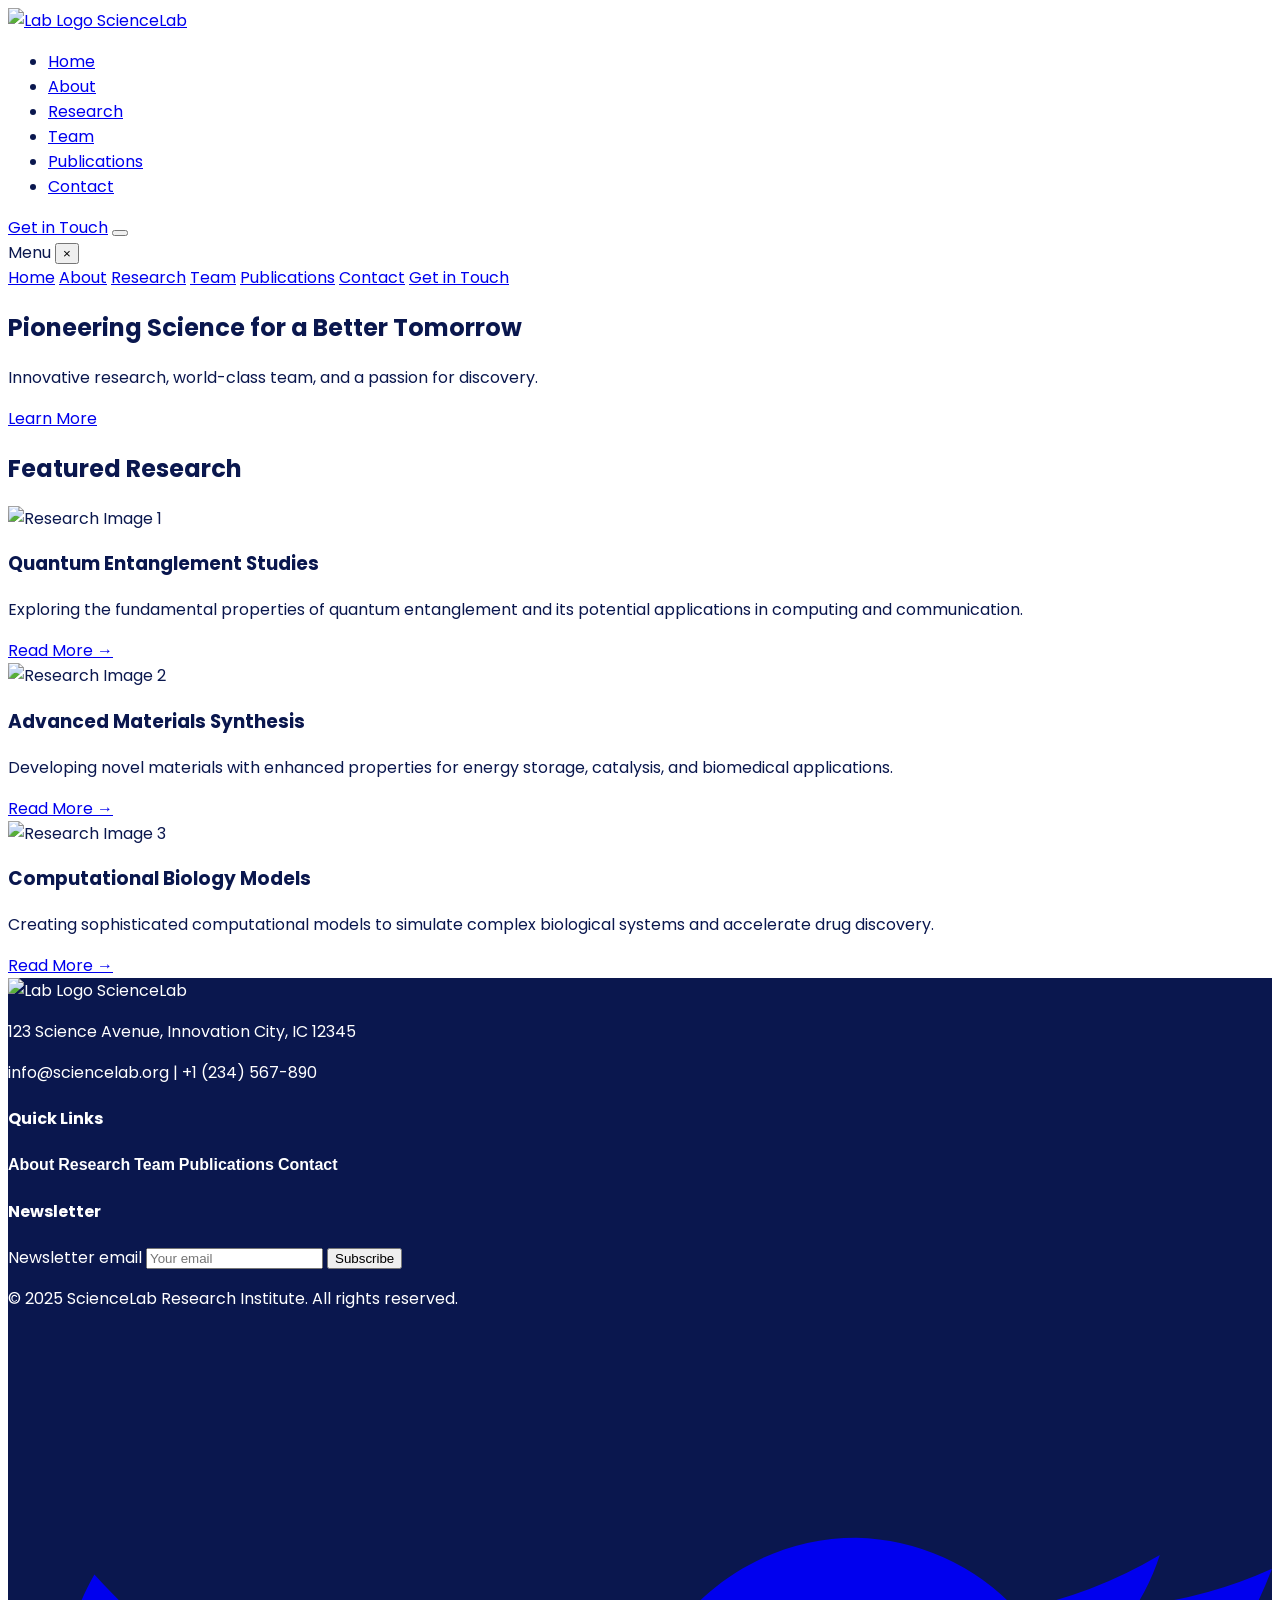
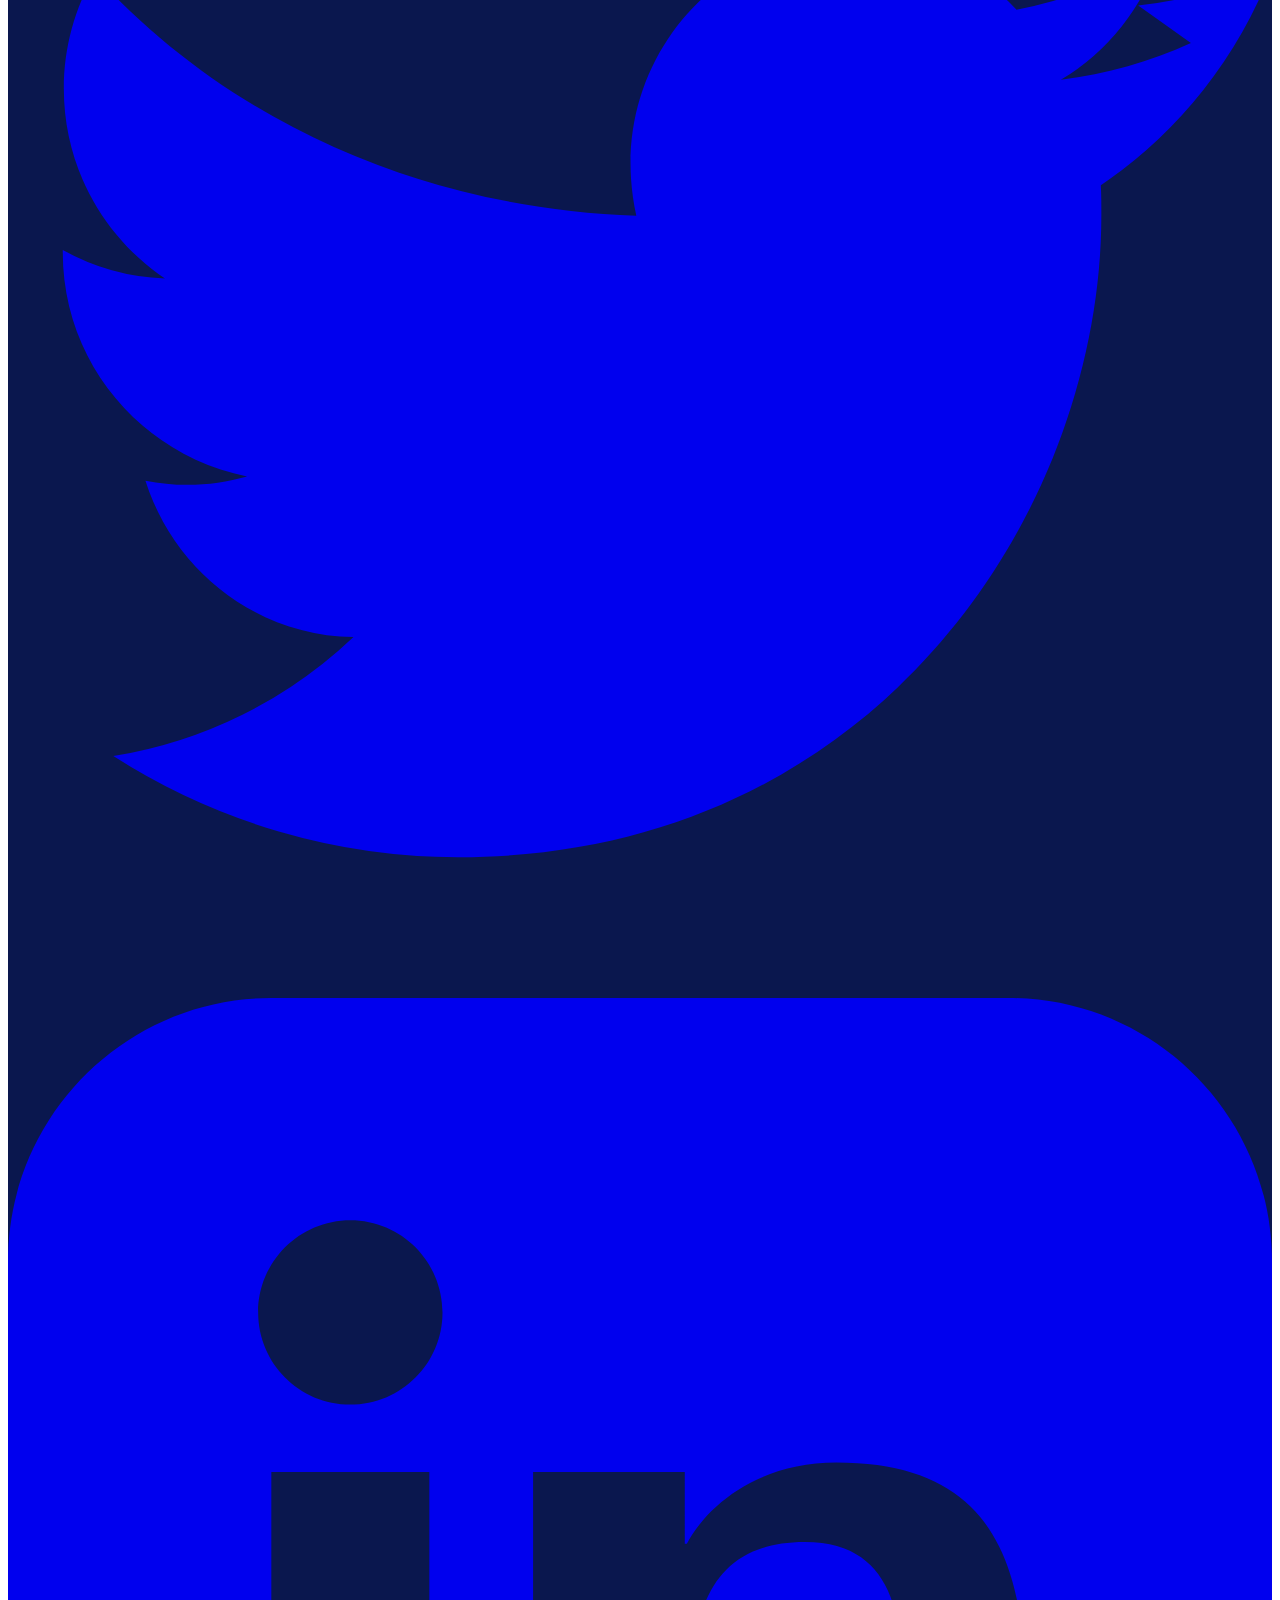
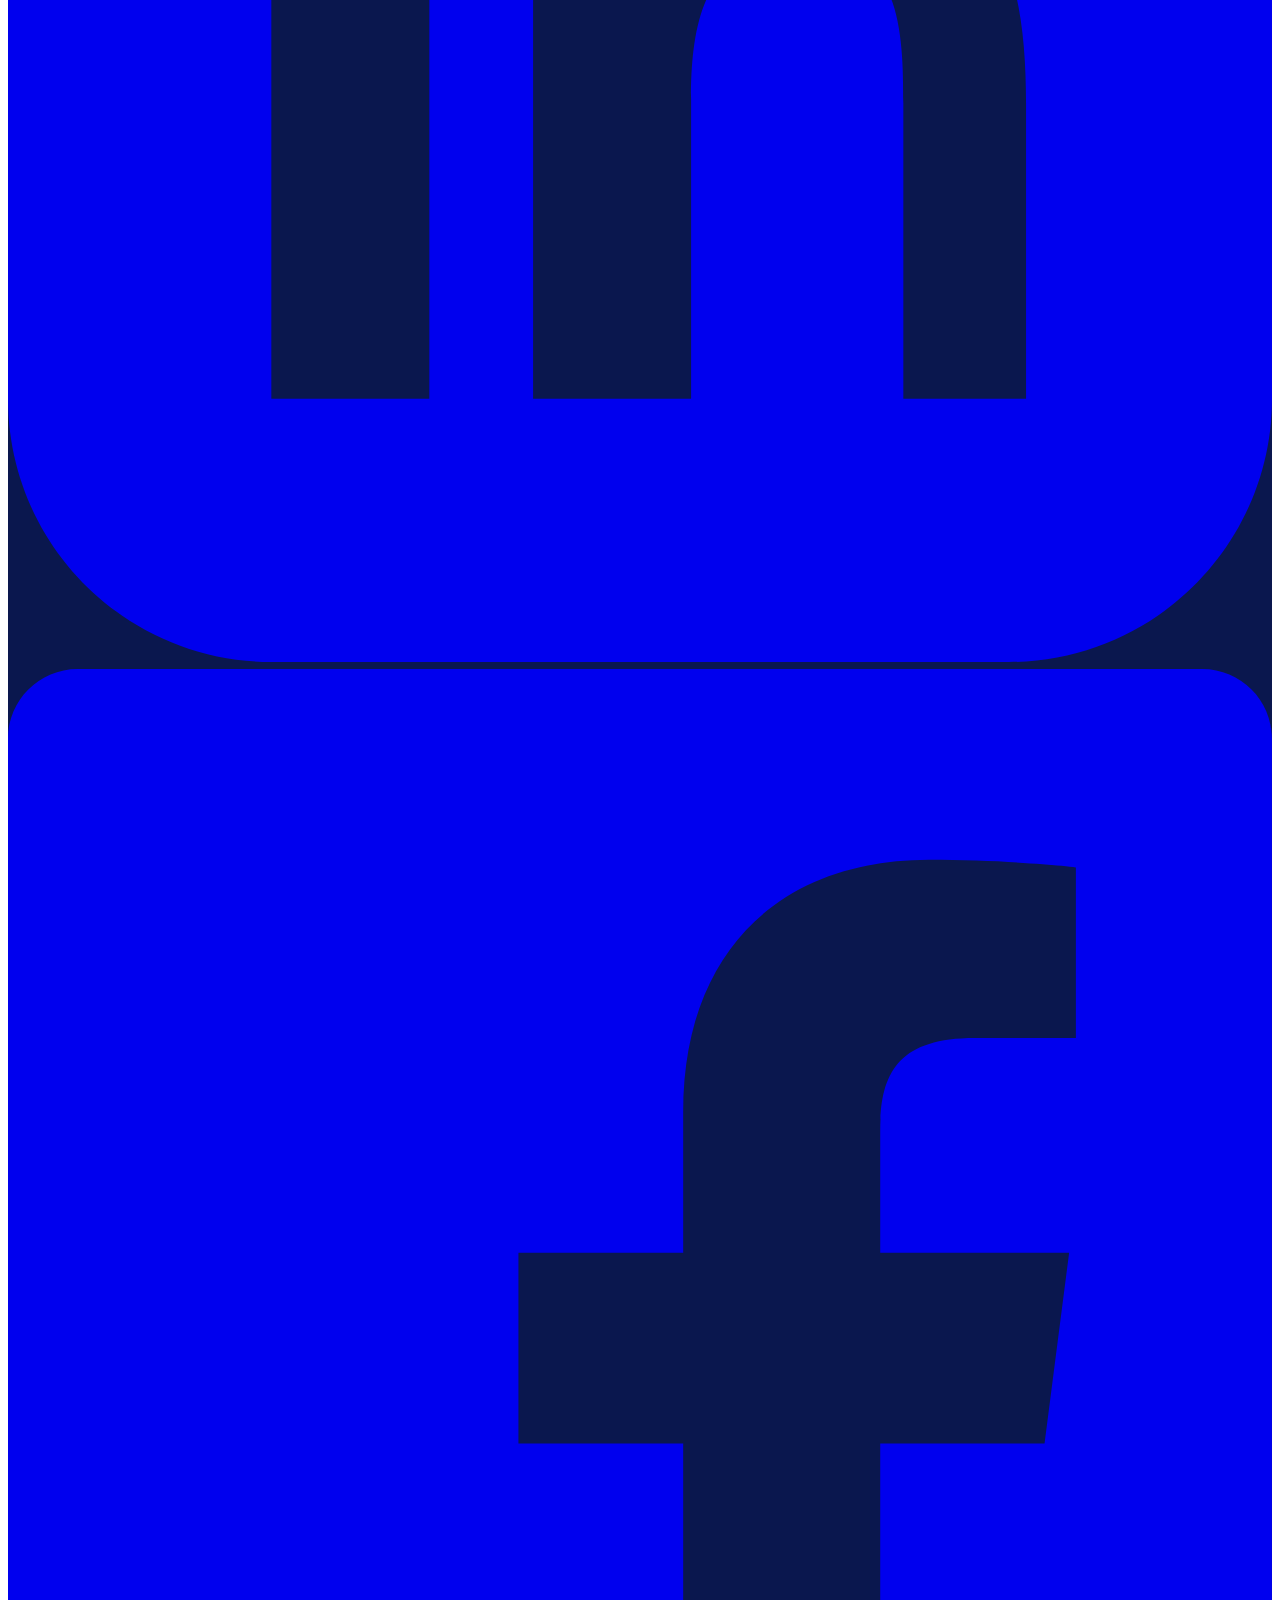
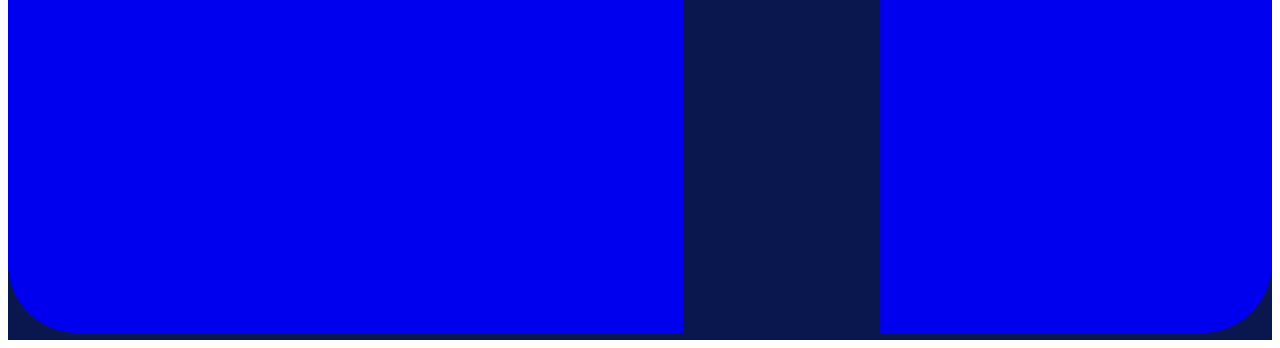
==== commit e8af5a85: "inital updated index" ====
--- a/index.html
+++ b/index.html
@@ -228,6 +228,8 @@
 
   </main>
 
+  
+  
   <!-- Footer -->
   <footer class="bg-sci-navy text-white py-10 mt-auto">
     <div class="max-w-7xl mx-auto px-4 sm:px-6">
@@ -245,11 +247,11 @@
           <!-- Footer Links -->
           <div class="flex flex-col items-center md:items-start gap-2">
              <h4 class="font-semibold text-lg mb-2">Quick Links</h4>
-            <a href="about.html" class="font-semibold text-white hover:text-sci-green focus:text-sci-green hover:underline focus:underline transition-colors duration-200 focus:outline-none">About</a>
-            <a href="research.html" class="font-semibold text-white hover:text-sci-green focus:text-sci-green hover:underline focus:underline transition-colors duration-200 focus:outline-none">Research</a>
-            <a href="team.html" class="font-semibold text-white hover:text-sci-green focus:text-sci-green hover:underline focus:underline transition-colors duration-200 focus:outline-none">Team</a>
-            <a href="publications.html" class="font-semibold text-white hover:text-sci-green focus:text-sci-green hover:underline focus:underline transition-colors duration-200 focus:outline-none">Publications</a>
-            <a href="contact.html" class="font-semibold text-white hover:text-sci-green focus:text-sci-green hover:underline focus:underline transition-colors duration-200 focus:outline-none">Contact</a>
+            <a href="about.html" class="footer-link">About</a>
+            <a href="research.html" class="footer-link">Research</a>
+            <a href="team.html" class="footer-link">Team</a>
+            <a href="publications.html" class="footer-link">Publications</a>
+            <a href="contact.html" class="footer-link">Contact</a>
           </div>
 
           <!-- Newsletter -->
@@ -257,7 +259,7 @@
              <h4 class="font-semibold text-lg mb-2">Newsletter</h4>
              <form class="flex w-full max-w-sm" autocomplete="off">
                <label for="footer-email" class="sr-only">Newsletter email</label>
-               <input type="email" id="footer-email" placeholder="Your email" class="flex-grow px-3 py-2 rounded-l-md text-sci-navy focus:outline-none focus:ring-2 focus:ring-sci-green" aria-label="Newsletter email" required />
+               <input type="email" id="footer-email" placeholder="Your email" class="flex-grow px-3 py-2 rounded-l-md text-sci-navy focus:outline-none focus:ring-2 focus:ring-sci-green" aria-label="Newsletter email" />
                <button type="submit" class="bg-sci-green px-4 py-2 rounded-r-md font-semibold hover:bg-opacity-80 transition-colors text-white focus:outline-none focus:ring-2 focus:ring-sci-green focus:ring-offset-2 focus:ring-offset-sci-navy">Subscribe</button>
              </form>
           </div>
@@ -267,112 +269,22 @@
        <div class="border-t border-slate-700 mt-8 pt-6 flex flex-col md:flex-row justify-between items-center gap-4 text-sm">
           <p class="text-slate-400">&copy; 2025 ScienceLab Research Institute. All rights reserved.</p>
           <div class="flex gap-4">
-            <a href="#" aria-label="Twitter" class="inline-flex items-center text-white hover:text-sci-green focus:text-sci-green transition-colors duration-200 transform hover:scale-110 focus:outline-none focus-visible:ring-1 focus-visible:ring-sci-green rounded">
+            <a href="#" aria-label="Twitter" class="footer-social-icon">
               <svg class="w-5 h-5" fill="currentColor" viewBox="0 0 24 24"><path d="M22.46 6c-.77.35-1.6.59-2.47.7a4.3 4.3 0 0 0 1.88-2.37 8.59 8.59 0 0 1-2.72 1.04A4.28 4.28 0 0 0 16.11 4c-2.37 0-4.29 1.92-4.29 4.29 0 .34.04.67.11.99C7.69 9.13 4.07 7.38 1.64 4.7c-.37.64-.58 1.38-.58 2.17 0 1.5.76 2.82 1.92 3.6a4.28 4.28 0 0 1-1.94-.54v.05c0 2.1 1.5 3.85 3.5 4.25-.36.1-.74.16-1.13.16-.28 0-.54-.03-.8-.08.54 1.7 2.1 2.94 3.95 2.97A8.6 8.6 0 0 1 2 19.54a12.13 12.13 0 0 0 6.56 1.92c7.88 0 12.2-6.53 12.2-12.2 0-.19 0-.37-.01-.56A8.7 8.7 0 0 0 24 4.59a8.5 8.5 0 0 1-2.54.7z"/></svg>
             </a>
-            <a href="#" aria-label="LinkedIn" class="inline-flex items-center text-white hover:text-sci-green focus:text-sci-green transition-colors duration-200 transform hover:scale-110 focus:outline-none focus-visible:ring-1 focus-visible:ring-sci-green rounded">
-      <a href="contact.html" class="block py-2 font-semibold text-sci-navy hover:text-sci-green focus:text-sci-green transition-colors duration-200">Contact</a>
-      <a href="contact.html" class="inline-block bg-sci-green text-white px-6 py-2.5 rounded-full shadow-lg font-semibold hover:bg-sci-navy hover:text-sci-green focus:bg-sci-navy focus:text-sci-green focus:outline-none focus:ring-2 focus:ring-sci-green focus:ring-offset-2 transition-all duration-200 ease-in-out transform hover:scale-105 w-full text-center mt-4">Get in Touch</a>
-    </div>
-     <!-- Mobile Menu Overlay -->
-    <div id="menu-overlay" class="fixed inset-0 bg-black/30 z-40 hidden md:hidden transition-opacity duration-300 ease-in-out"></div>
-  </header>
-
-  <main class="flex-grow">
-    <!-- Hero Section -->
-    <section id="home" class="pt-28 md:pt-36 pb-20 md:pb-24 bg-hero-pattern bg-cover bg-center relative text-white">
-      <div class="absolute inset-0 bg-sci-navy/70"></div> <!-- Darker overlay for better text contrast -->
-      <div class="max-w-4xl mx-auto text-center relative z-10 px-4">
-        <h1 class="text-4xl sm:text-5xl md:text-6xl font-bold mb-4 drop-shadow-lg animate-fade-in">Pioneering Science for a Better Tomorrow</h1>
-        <p class="text-lg md:text-xl mb-8 font-medium animate-fade-in [animation-delay:0.2s]">Innovative research, world-class team, and a passion for discovery.</p>
-        <a href="about.html" class="inline-block bg-sci-green text-white px-6 py-2.5 rounded-full shadow-lg font-semibold hover:bg-sci-navy hover:text-sci-green focus:bg-sci-navy focus:text-sci-green focus:outline-none focus:ring-2 focus:ring-sci-green focus:ring-offset-2 transition-all duration-200 ease-in-out transform hover:scale-105 text-lg animate-fade-in [animation-delay:0.4s]">Learn More</a>
-      </div>
-    </section>
-
-    <!-- Featured Research Section (Placeholder) -->
-    <section id="featured-research" class="py-16 md:py-20 bg-sci-light-gray">
-        <div class="max-w-7xl mx-auto px-4 sm:px-6">
-            <h2 class="text-3xl md:text-4xl font-bold mb-10 md:mb-12 text-center text-sci-navy">Featured Research</h2>
-            <div class="grid grid-cols-1 md:grid-cols-2 lg:grid-cols-3 gap-8">
-                <!-- Card 1 -->
-                <div class="bg-white/80 backdrop-blur-sm rounded-2xl shadow-[0_4px_24px_0_rgba(10,23,78,0.08)] p-6 transition-all duration-300 ease-in-out hover:shadow-[0_8px_32px_0_rgba(16,185,129,0.18)] hover:scale-[1.03] focus-within:shadow-[0_8px_32px_0_rgba(16,185,129,0.18)] focus-within:scale-[1.03] hover:z-10 focus-within:z-10 flex flex-col animate-fade-in">
-                    <img src="https://images.unsplash.com/photo-1532187863486-abf9dbad1b69?auto=format&fit=crop&w=400&q=80" alt="Research Image 1" class="rounded-lg mb-4 h-40 w-full object-cover shadow-img">
-                    <h3 class="text-xl font-semibold text-sci-navy mb-2">Quantum Entanglement Studies</h3>
-                    <p class="text-slate-600 text-sm mb-4 flex-grow">Exploring the fundamental properties of quantum entanglement and its potential applications in computing and communication.</p>
-                    <a href="research.html#quantum" class="mt-auto text-sci-green font-semibold hover:underline focus:underline focus:outline-none">Read More &rarr;</a>
-                </div>
-                <!-- Card 2 -->
-                <div class="bg-white/80 backdrop-blur-sm rounded-2xl shadow-[0_4px_24px_0_rgba(10,23,78,0.08)] p-6 transition-all duration-300 ease-in-out hover:shadow-[0_8px_32px_0_rgba(16,185,129,0.18)] hover:scale-[1.03] focus-within:shadow-[0_8px_32px_0_rgba(16,185,129,0.18)] focus-within:scale-[1.03] hover:z-10 focus-within:z-10 flex flex-col animate-fade-in [animation-delay:0.1s]">
-                    <img src="https://images.unsplash.com/photo-1576319155264-99536e0be0b5?auto=format&fit=crop&w=400&q=80" alt="Research Image 2" class="rounded-lg mb-4 h-40 w-full object-cover shadow-img">
-                    <h3 class="text-xl font-semibold text-sci-navy mb-2">Advanced Materials Synthesis</h3>
-                    <p class="text-slate-600 text-sm mb-4 flex-grow">Developing novel materials with enhanced properties for energy storage, catalysis, and biomedical applications.</p>
-                    <a href="research.html#materials" class="mt-auto text-sci-green font-semibold hover:underline focus:underline focus:outline-none">Read More &rarr;</a>
-                </div>
-                <!-- Card 3 -->
-                <div class="bg-white/80 backdrop-blur-sm rounded-2xl shadow-[0_4px_24px_0_rgba(10,23,78,0.08)] p-6 transition-all duration-300 ease-in-out hover:shadow-[0_8px_32px_0_rgba(16,185,129,0.18)] hover:scale-[1.03] focus-within:shadow-[0_8px_32px_0_rgba(16,185,129,0.18)] focus-within:scale-[1.03] hover:z-10 focus-within:z-10 flex flex-col animate-fade-in [animation-delay:0.2s]">
-                    <img src="https://images.unsplash.com/photo-1581093450021-916089041f6e?auto=format&fit=crop&w=400&q=80" alt="Research Image 3" class="rounded-lg mb-4 h-40 w-full object-cover shadow-img">
-                    <h3 class="text-xl font-semibold text-sci-navy mb-2">Computational Biology Models</h3>
-                    <p class="text-slate-600 text-sm mb-4 flex-grow">Creating sophisticated computational models to simulate complex biological systems and accelerate drug discovery.</p>
-                    <a href="research.html#compbio" class="mt-auto text-sci-green font-semibold hover:underline focus:underline focus:outline-none">Read More &rarr;</a>
-                </div>
-            </div>
-        </div>
-    </section>
-
-  </main>
-
-  <!-- Footer -->
-  <footer class="bg-sci-navy text-white py-10 mt-auto">
-    <div class="max-w-7xl mx-auto px-4 sm:px-6">
-       <div class="grid grid-cols-1 md:grid-cols-3 lg:grid-cols-4 gap-8 items-center text-center md:text-left">
-          <!-- Logo & Info -->
-          <div class="lg:col-span-2">
-            <div class="flex items-center justify-center md:justify-start gap-2 mb-3">
-              <img src="https://img.icons8.com/ios-filled/50/10B981/laboratory.png" alt="Lab Logo" class="h-7 w-7" />
-              <span class="font-bold text-xl">ScienceLab</span>
-            </div>
-            <p class="text-sm text-slate-300">123 Science Avenue, Innovation City, IC 12345</p>
-            <p class="text-sm text-slate-300">info@sciencelab.org | +1 (234) 567-890</p>
-          </div>
-
-          <!-- Footer Links -->
-          <div class="flex flex-col items-center md:items-start gap-2">
-             <h4 class="font-semibold text-lg mb-2">Quick Links</h4>
-            <a href="about.html" class="font-semibold text-white hover:text-sci-green focus:text-sci-green hover:underline focus:underline transition-colors duration-200 focus:outline-none">About</a>
-            <a href="research.html" class="font-semibold text-white hover:text-sci-green focus:text-sci-green hover:underline focus:underline transition-colors duration-200 focus:outline-none">Research</a>
-            <a href="team.html" class="font-semibold text-white hover:text-sci-green focus:text-sci-green hover:underline focus:underline transition-colors duration-200 focus:outline-none">Team</a>
-            <a href="publications.html" class="font-semibold text-white hover:text-sci-green focus:text-sci-green hover:underline focus:underline transition-colors duration-200 focus:outline-none">Publications</a>
-            <a href="contact.html" class="font-semibold text-white hover:text-sci-green focus:text-sci-green hover:underline focus:underline transition-colors duration-200 focus:outline-none">Contact</a>
-          </div>
-
-          <!-- Newsletter -->
-          <div class="flex flex-col items-center md:items-start gap-2">
-             <h4 class="font-semibold text-lg mb-2">Newsletter</h4>
-             <form class="flex w-full max-w-sm" autocomplete="off">
-               <label for="footer-email" class="sr-only">Newsletter email</label>
-               <input type="email" id="footer-email" placeholder="Your email" class="flex-grow px-3 py-2 rounded-l-md text-sci-navy focus:outline-none focus:ring-2 focus:ring-sci-green" aria-label="Newsletter email" required />
-               <button type="submit" class="bg-sci-green px-4 py-2 rounded-r-md font-semibold hover:bg-opacity-80 transition-colors text-white focus:outline-none focus:ring-2 focus:ring-sci-green focus:ring-offset-2 focus:ring-offset-sci-navy">Subscribe</button>
-             </form>
-          </div>
-       </div>
-
-       <!-- Bottom Bar -->
-       <div class="border-t border-slate-700 mt-8 pt-6 flex flex-col md:flex-row justify-between items-center gap-4 text-sm">
-          <p class="text-slate-400">&copy; 2025 ScienceLab Research Institute. All rights reserved.</p>
-          <div class="flex gap-4">
-            <a href="#" aria-label="Twitter" class="inline-flex items-center text-white hover:text-sci-green focus:text-sci-green transition-colors duration-200 transform hover:scale-110 focus:outline-none focus-visible:ring-1 focus-visible:ring-sci-green rounded">
-              <svg class="w-5 h-5" fill="currentColor" viewBox="0 0 24 24"><path d="M22.46 6c-.77.35-1.6.59-2.47.7a4.3 4.3 0 0 0 1.88-2.37 8.59 8.59 0 0 1-2.72 1.04A4.28 4.28 0 0 0 16.11 4c-2.37 0-4.29 1.92-4.29 4.29 0 .34.04.67.11.99C7.69 9.13 4.07 7.38 1.64 4.7c-.37.64-.58 1.38-.58 2.17 0 1.5.76 2.82 1.92 3.6a4.28 4.28 0 0 1-1.94-.54v.05c0 2.1 1.5 3.85 3.5 4.25-.36.1-.74.16-1.13.16-.28 0-.54-.03-.8-.08.54 1.7 2.1 2.94 3.95 2.97A8.6 8.6 0 0 1 2 19.54a12.13 12.13 0 0 0 6.56 1.92c7.88 0 12.2-6.53 12.2-12.2 0-.19 0-.37-.01-.56A8.7 8.7 0 0 0 24 4.59a8.5 8.5 0 0 1-2.54.7z"/></svg>
-            </a>
-            <a href="#" aria-label="LinkedIn" class="inline-flex items-center text-white hover:text-sci-green focus:text-sci-green transition-colors duration-200 transform hover:scale-110 focus:outline-none focus-visible:ring-1 focus-visible:ring-sci-green rounded">
+            <a href="#" aria-label="LinkedIn" class="footer-social-icon">
               <svg class="w-5 h-5" fill="currentColor" viewBox="0 0 24 24"><path d="M19 0h-14c-2.76 0-5 2.24-5 5v14c0 2.76 2.24 5 5 5h14c2.76 0 5-2.24 5-5v-14c0-2.76-2.24-5-5-5zm-11 19h-3v-10h3v10zm-1.5-11.28c-.97 0-1.75-.79-1.75-1.75s.78-1.75 1.75-1.75 1.75.79 1.75 1.75-.78 1.75-1.75 1.75zm13.5 11.28h-3v-5.6c0-1.34-.03-3.07-1.87-3.07-1.87 0-2.16 1.46-2.16 2.97v5.7h-3v-10h2.88v1.36h.04c.4-.75 1.38-1.54 2.84-1.54 3.04 0 3.6 2 3.6 4.59v5.59z"/></svg>
             </a>
-            <a href="#" aria-label="Facebook" class="inline-flex items-center text-white hover:text-sci-green focus:text-sci-green transition-colors duration-200 transform hover:scale-110 focus:outline-none focus-visible:ring-1 focus-visible:ring-sci-green rounded">
+            <a href="#" aria-label="Facebook" class="footer-social-icon">
               <svg class="w-5 h-5" fill="currentColor" viewBox="0 0 24 24"><path d="M22.675 0h-21.35c-.733 0-1.325.592-1.325 1.325v21.351c0 .732.592 1.324 1.325 1.324h11.495v-9.294h-3.128v-3.622h3.128v-2.672c0-3.1 1.893-4.788 4.659-4.788 1.325 0 2.463.099 2.797.143v3.24l-1.918.001c-1.504 0-1.797.715-1.797 1.763v2.313h3.587l-.467 3.622h-3.12v9.293h6.116c.73 0 1.322-.592 1.322-1.324v-21.35c0-.733-.592-1.325-1.325-1.325z"/></svg>
             </a>
           </div>
        </div>
     </div>
   </footer>
+
+  <!-- Footer -->
+  
 
   <!-- JavaScript for Mobile Menu -->
   <script src="script.js"></script>
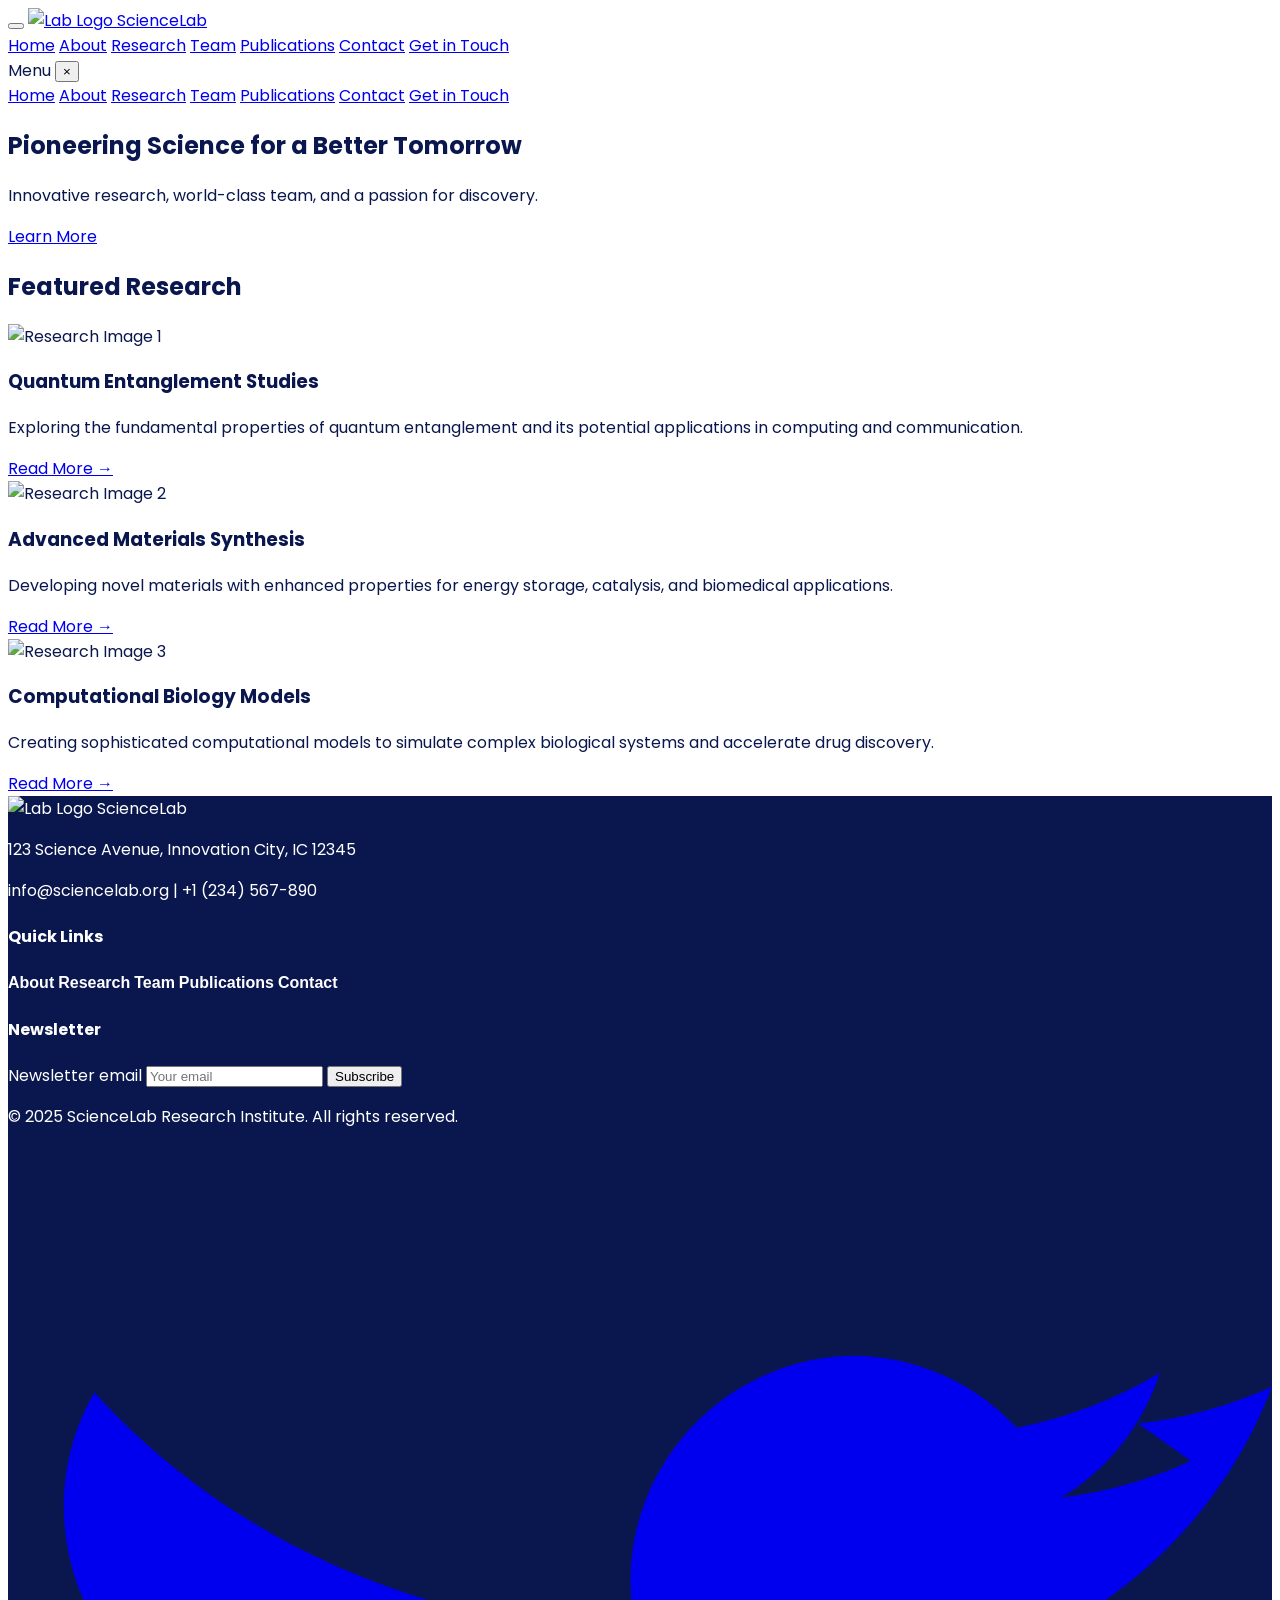
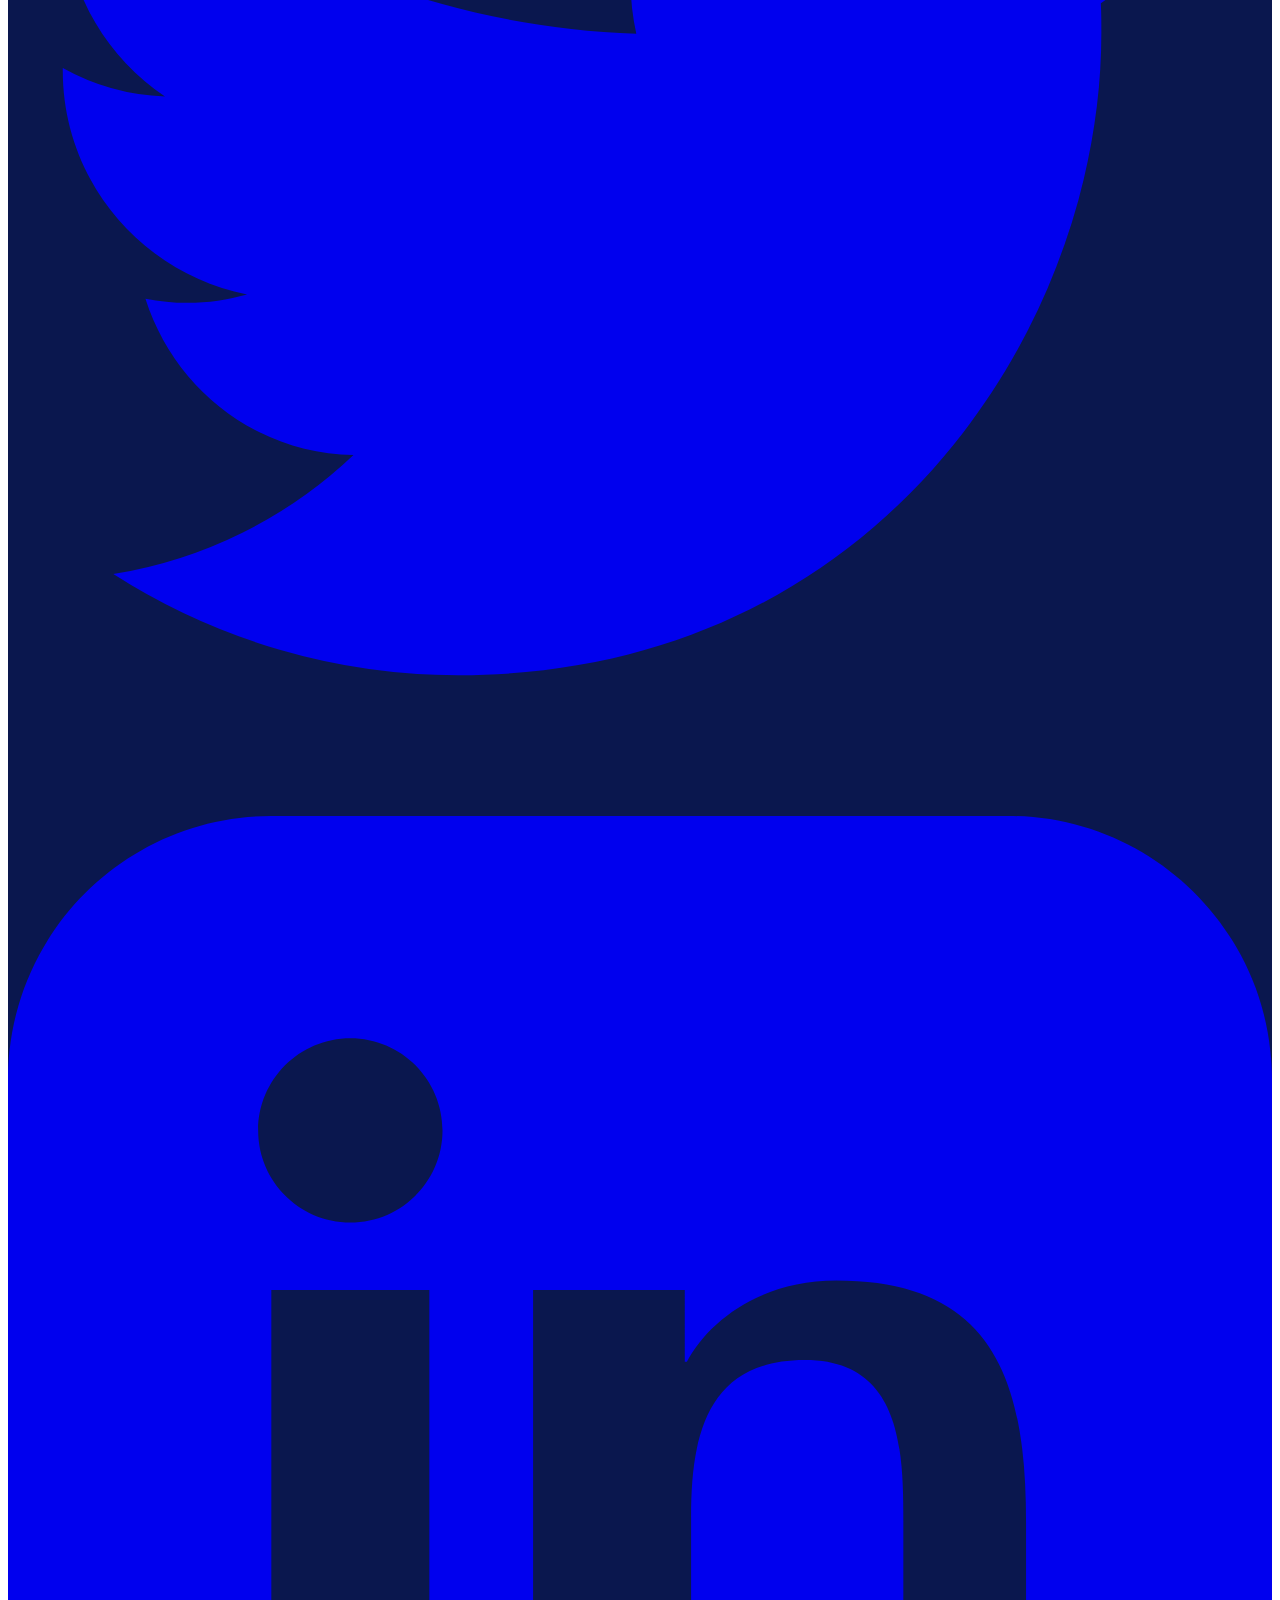
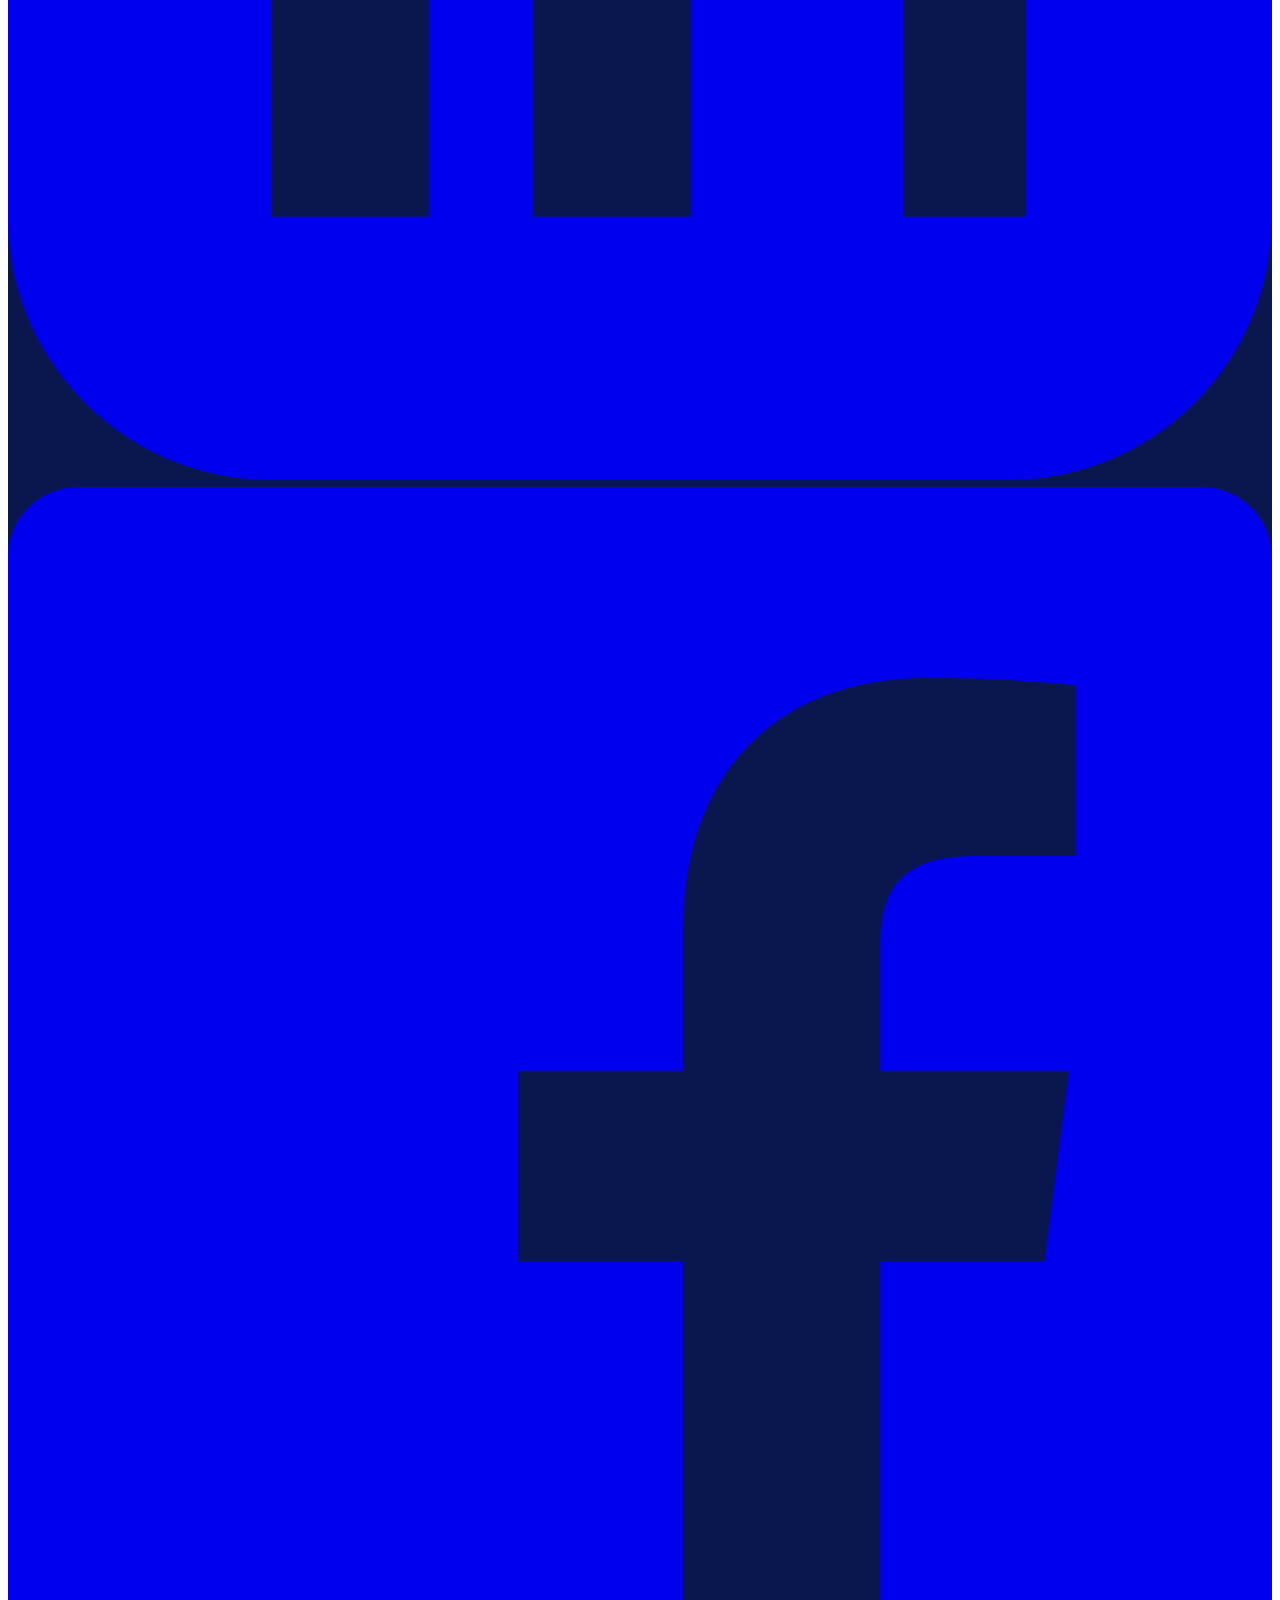
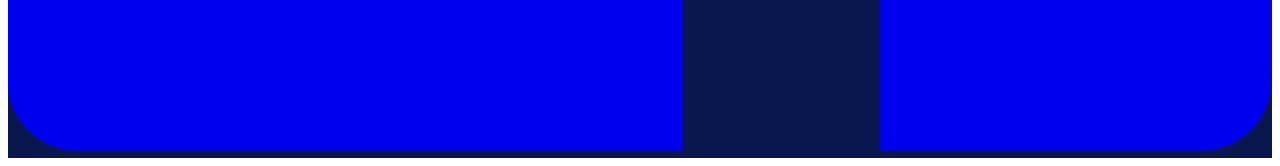
==== commit c1627d04: "inital updaat fix image and navaar" ====
--- a/index.html
+++ b/index.html
@@ -145,34 +145,37 @@
 
   <!-- Navbar -->
   <header id="navbar" class="fixed top-0 left-0 w-full z-50 bg-white/80 backdrop-blur-md border-b border-sci-navy/10 shadow-[0_4px_24px_0_rgba(10,23,78,0.10)] transition-all duration-300">
-    <nav class="max-w-7xl mx-auto flex items-center justify-between px-4 sm:px-6 py-3">
+    <nav class="max-w-7xl mx-auto flex items-center gap-6 px-4 sm:px-6 py-3">
+      <!-- Hamburger -->
+      <button id="menu-btn" class="md:hidden flex flex-col gap-1.5 focus:outline-none p-2 -ml-2 focus-visible:ring-2 focus-visible:ring-sci-green rounded" aria-label="Open navigation menu" aria-expanded="false">
+        <span class="w-6 h-0.5 bg-sci-green rounded-full"></span>
+        <span class="w-6 h-0.5 bg-sci-green rounded-full"></span>
+        <span class="w-6 h-0.5 bg-sci-green rounded-full"></span>
+      </button>
+
+      <!-- Logo -->
       <a href="index.html" class="flex items-center gap-2 focus:outline-none focus-visible:ring-2 focus-visible:ring-sci-green rounded">
         <img src="https://img.icons8.com/ios-filled/50/10B981/laboratory.png" alt="Lab Logo" class="h-8 w-8" />
         <span class="font-bold text-xl text-sci-green">ScienceLab</span>
       </a>
+
       <!-- Desktop Menu -->
-      <ul class="hidden md:flex items-center gap-8">
-        <li><a href="index.html" class="font-semibold text-sci-navy hover:text-sci-green focus:text-sci-green transition-colors duration-200 relative pb-1 after:content-[''] after:absolute after:bottom-0 after:left-0 after:w-0 after:h-0.5 after:bg-sci-green after:transition-all after:duration-300 hover:after:w-full focus:after:w-full">Home</a></li>
-        <li><a href="about.html" class="font-semibold text-sci-navy hover:text-sci-green focus:text-sci-green transition-colors duration-200 relative pb-1 after:content-[''] after:absolute after:bottom-0 after:left-0 after:w-0 after:h-0.5 after:bg-sci-green after:transition-all after:duration-300 hover:after:w-full focus:after:w-full">About</a></li>
-        <li><a href="research.html" class="font-semibold text-sci-navy hover:text-sci-green focus:text-sci-green transition-colors duration-200 relative pb-1 after:content-[''] after:absolute after:bottom-0 after:left-0 after:w-0 after:h-0.5 after:bg-sci-green after:transition-all after:duration-300 hover:after:w-full focus:after:w-full">Research</a></li>
-        <li><a href="team.html" class="font-semibold text-sci-navy hover:text-sci-green focus:text-sci-green transition-colors duration-200 relative pb-1 after:content-[''] after:absolute after:bottom-0 after:left-0 after:w-0 after:h-0.5 after:bg-sci-green after:transition-all after:duration-300 hover:after:w-full focus:after:w-full">Team</a></li>
-        <li><a href="publications.html" class="font-semibold text-sci-navy hover:text-sci-green focus:text-sci-green transition-colors duration-200 relative pb-1 after:content-[''] after:absolute after:bottom-0 after:left-0 after:w-0 after:h-0.5 after:bg-sci-green after:transition-all after:duration-300 hover:after:w-full focus:after:w-full">Publications</a></li>
-        <li><a href="contact.html" class="font-semibold text-sci-navy hover:text-sci-green focus:text-sci-green transition-colors duration-200 relative pb-1 after:content-[''] after:absolute after:bottom-0 after:left-0 after:w-0 after:h-0.5 after:bg-sci-green after:transition-all after:duration-300 hover:after:w-full focus:after:w-full">Contact</a></li>
-      </ul>
-      <a href="contact.html" class="hidden md:inline-block bg-sci-green text-white px-5 py-2 rounded-full shadow-lg font-semibold hover:bg-sci-navy hover:text-sci-green focus:bg-sci-navy focus:text-sci-green focus:outline-none focus:ring-2 focus:ring-sci-green focus:ring-offset-2 transition-all duration-200 ease-in-out transform hover:scale-105">Get in Touch</a>
-      <!-- Hamburger -->
-      <button id="menu-btn" class="md:hidden flex flex-col gap-1.5 focus:outline-none p-2 -mr-2 focus-visible:ring-2 focus-visible:ring-sci-green rounded" aria-label="Open navigation menu" aria-expanded="false">
-        <span class="w-6 h-0.5 bg-sci-green rounded-full"></span>
-        <span class="w-6 h-0.5 bg-sci-green rounded-full"></span>
-        <span class="w-6 h-0.5 bg-sci-green rounded-full"></span>
-      </button>
+      <div class="hidden md:flex items-center gap-6">
+        <a href="index.html" class="font-semibold text-sci-navy hover:text-sci-green focus:text-sci-green transition-colors duration-200 relative pb-1 after:content-[''] after:absolute after:bottom-0 after:left-0 after:w-0 after:h-0.5 after:bg-sci-green after:transition-all after:duration-300 hover:after:w-full focus:after:w-full">Home</a>
+        <a href="about.html" class="font-semibold text-sci-navy hover:text-sci-green focus:text-sci-green transition-colors duration-200 relative pb-1 after:content-[''] after:absolute after:bottom-0 after:left-0 after:w-0 after:h-0.5 after:bg-sci-green after:transition-all after:duration-300 hover:after:w-full focus:after:w-full">About</a>
+        <a href="research.html" class="font-semibold text-sci-navy hover:text-sci-green focus:text-sci-green transition-colors duration-200 relative pb-1 after:content-[''] after:absolute after:bottom-0 after:left-0 after:w-0 after:h-0.5 after:bg-sci-green after:transition-all after:duration-300 hover:after:w-full focus:after:w-full">Research</a>
+        <a href="team.html" class="font-semibold text-sci-navy hover:text-sci-green focus:text-sci-green transition-colors duration-200 relative pb-1 after:content-[''] after:absolute after:bottom-0 after:left-0 after:w-0 after:h-0.5 after:bg-sci-green after:transition-all after:duration-300 hover:after:w-full focus:after:w-full">Team</a>
+        <a href="publications.html" class="font-semibold text-sci-navy hover:text-sci-green focus:text-sci-green transition-colors duration-200 relative pb-1 after:content-[''] after:absolute after:bottom-0 after:left-0 after:w-0 after:h-0.5 after:bg-sci-green after:transition-all after:duration-300 hover:after:w-full focus:after:w-full">Publications</a>
+        <a href="contact.html" class="font-semibold text-sci-navy hover:text-sci-green focus:text-sci-green transition-colors duration-200 relative pb-1 after:content-[''] after:absolute after:bottom-0 after:left-0 after:w-0 after:h-0.5 after:bg-sci-green after:transition-all after:duration-300 hover:after:w-full focus:after:w-full">Contact</a>
+        <a href="contact.html" class="bg-sci-green text-white px-5 py-2 rounded-full shadow-lg font-semibold hover:bg-sci-navy hover:text-sci-green focus:bg-sci-navy focus:text-sci-green focus:outline-none focus:ring-2 focus:ring-sci-green focus:ring-offset-2 transition-all duration-200 ease-in-out transform hover:scale-105">Get in Touch</a>
+      </div>
     </nav>
-    <!-- Mobile Menu -->
-    <div id="mobile-menu" class="fixed top-0 right-0 h-full w-64 bg-white/90 backdrop-blur-lg shadow-2xl border-l border-white/20 z-[60] transform translate-x-full transition-transform duration-300 ease-in-out flex flex-col p-6 gap-4 md:hidden">
-       <div class="flex justify-between items-center mb-4">
-           <span class="font-bold text-lg text-sci-green">Menu</span>
-           <button id="close-menu" class="text-3xl text-sci-green hover:text-sci-navy focus:text-sci-navy focus:outline-none focus-visible:ring-2 focus-visible:ring-sci-green rounded" aria-label="Close navigation menu">&times;</button>
-       </div>
+    <!-- Mobile Menu (modified for left side) -->
+    <div id="mobile-menu" class="fixed top-0 left-0 h-full w-64 bg-white/90 backdrop-blur-2xl shadow-2xl border-r border-white/20 z-[60] transform -translate-x-full transition-transform duration-300 ease-in-out flex flex-col p-6 gap-4 md:hidden">
+      <div class="flex justify-between items-center mb-4">
+        <span class="font-bold text-lg text-sci-green">Menu</span>
+        <button id="close-menu" class="text-3xl text-sci-green hover:text-sci-navy focus:text-sci-navy focus:outline-none focus-visible:ring-2 focus-visible:ring-sci-green rounded" aria-label="Close navigation menu">&times;</button>
+      </div>
       <a href="index.html" class="block py-2 font-semibold text-sci-navy hover:text-sci-green focus:text-sci-green transition-colors duration-200">Home</a>
       <a href="about.html" class="block py-2 font-semibold text-sci-navy hover:text-sci-green focus:text-sci-green transition-colors duration-200">About</a>
       <a href="research.html" class="block py-2 font-semibold text-sci-navy hover:text-sci-green focus:text-sci-green transition-colors duration-200">Research</a>
@@ -181,8 +184,9 @@
       <a href="contact.html" class="block py-2 font-semibold text-sci-navy hover:text-sci-green focus:text-sci-green transition-colors duration-200">Contact</a>
       <a href="contact.html" class="inline-block bg-sci-green text-white px-6 py-2.5 rounded-full shadow-lg font-semibold hover:bg-sci-navy hover:text-sci-green focus:bg-sci-navy focus:text-sci-green focus:outline-none focus:ring-2 focus:ring-sci-green focus:ring-offset-2 transition-all duration-200 ease-in-out transform hover:scale-105 w-full text-center mt-4">Get in Touch</a>
     </div>
-     <!-- Mobile Menu Overlay -->
-    <div id="menu-overlay" class="fixed inset-0 bg-black/30 z-40 hidden md:hidden transition-opacity duration-300 ease-in-out"></div>
+
+    <!-- Mobile Menu Overlay (increased blur and opacity) -->
+    <div id="menu-overlay" class="fixed inset-0 bg-black/50 backdrop-blur-md z-40 hidden md:hidden transition-opacity duration-300 ease-in-out"></div>
   </header>
 
   <main class="flex-grow">
@@ -257,10 +261,24 @@
           <!-- Newsletter -->
           <div class="flex flex-col items-center md:items-start gap-2">
              <h4 class="font-semibold text-lg mb-2">Newsletter</h4>
-             <form class="flex w-full max-w-sm" autocomplete="off">
-               <label for="footer-email" class="sr-only">Newsletter email</label>
-               <input type="email" id="footer-email" placeholder="Your email" class="flex-grow px-3 py-2 rounded-l-md text-sci-navy focus:outline-none focus:ring-2 focus:ring-sci-green" aria-label="Newsletter email" />
-               <button type="submit" class="bg-sci-green px-4 py-2 rounded-r-md font-semibold hover:bg-opacity-80 transition-colors text-white focus:outline-none focus:ring-2 focus:ring-sci-green focus:ring-offset-2 focus:ring-offset-sci-navy">Subscribe</button>
+             <form class="flex w-full max-w-sm flex-wrap gap-2" autocomplete="off">
+               <div class="flex flex-1 min-w-[200px]">
+                 <label for="footer-email" class="sr-only">Newsletter email</label>
+                 <input 
+                   type="email" 
+                   id="footer-email" 
+                   placeholder="Your email" 
+                   class="w-full px-3 py-2 rounded-l-md text-sci-navy focus:outline-none focus:ring-2 focus:ring-sci-green" 
+                   aria-label="Newsletter email" 
+                   required
+                 />
+                 <button 
+                   type="submit" 
+                   class="whitespace-nowrap bg-sci-green px-4 py-2 rounded-r-md font-semibold hover:bg-opacity-80 transition-colors text-white focus:outline-none focus:ring-2 focus:ring-sci-green focus:ring-offset-2 focus:ring-offset-sci-navy"
+                 >
+                   Subscribe
+                 </button>
+               </div>
              </form>
           </div>
        </div>
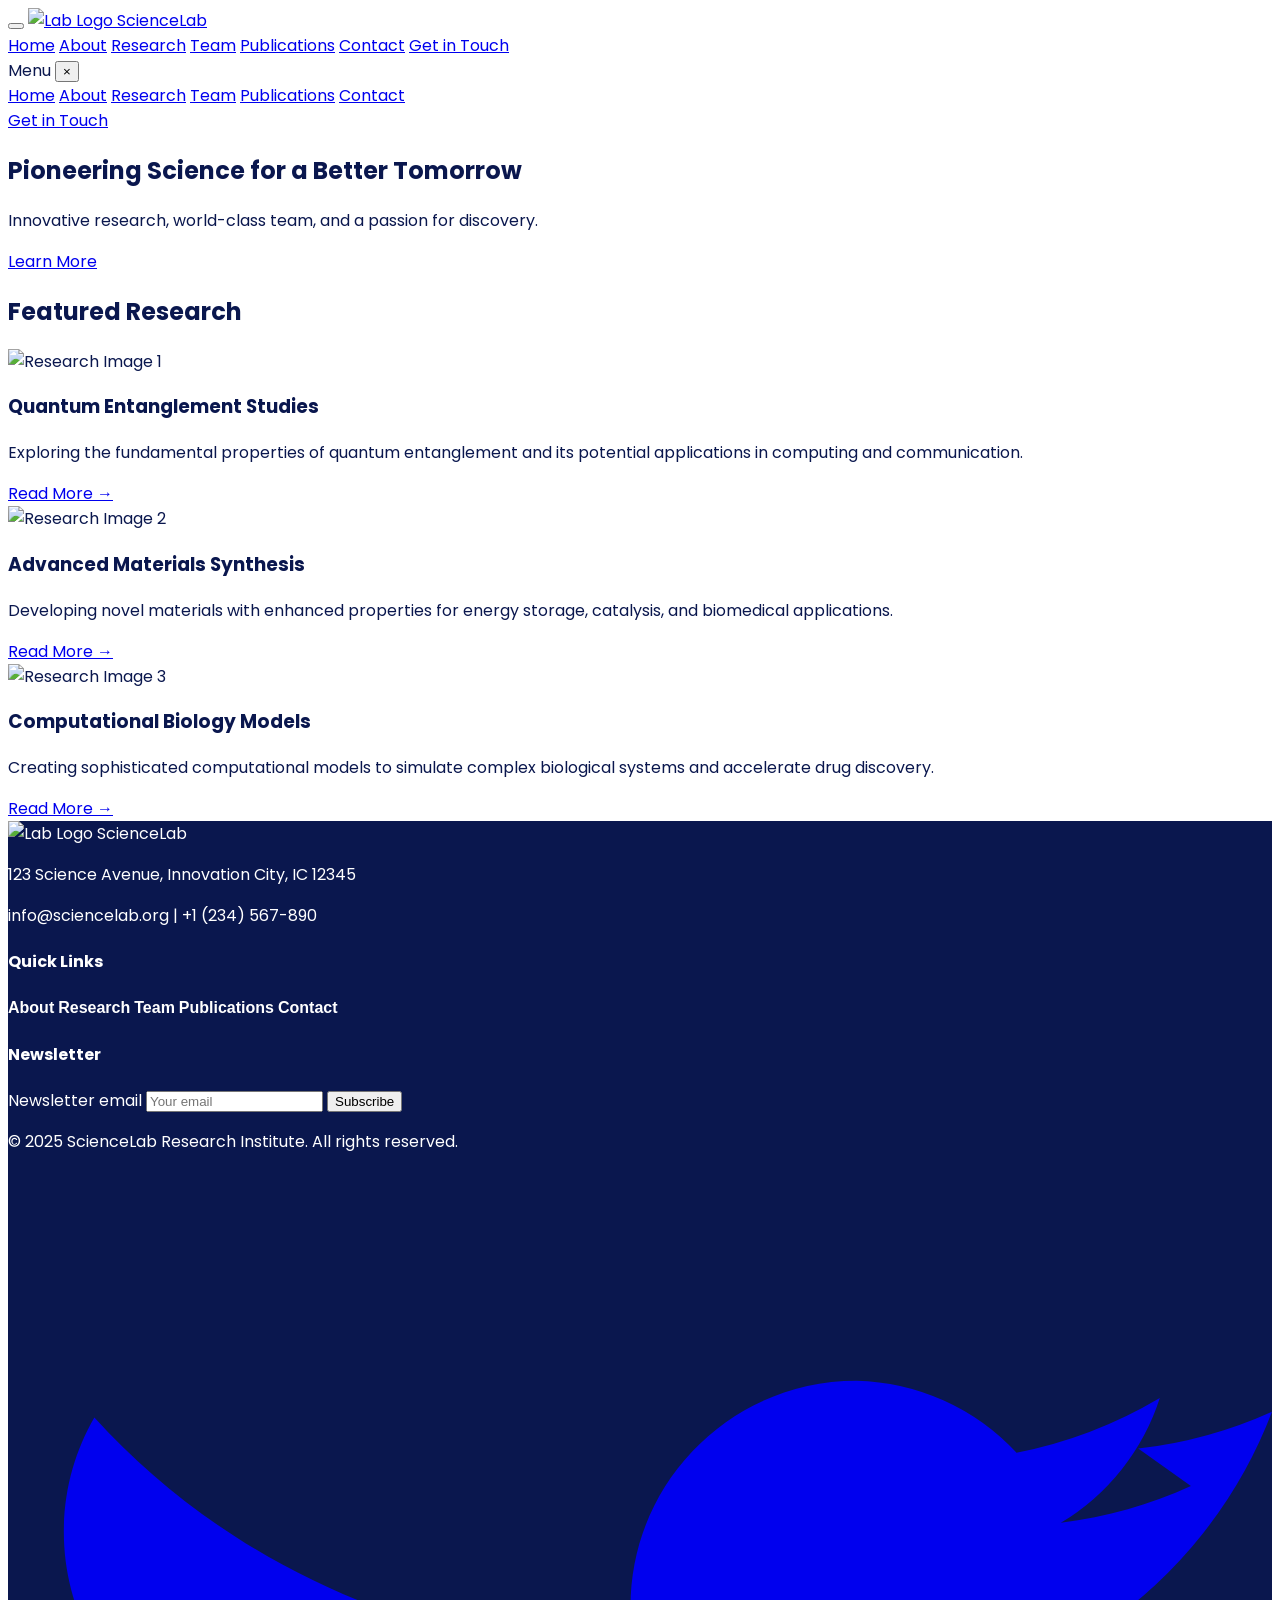
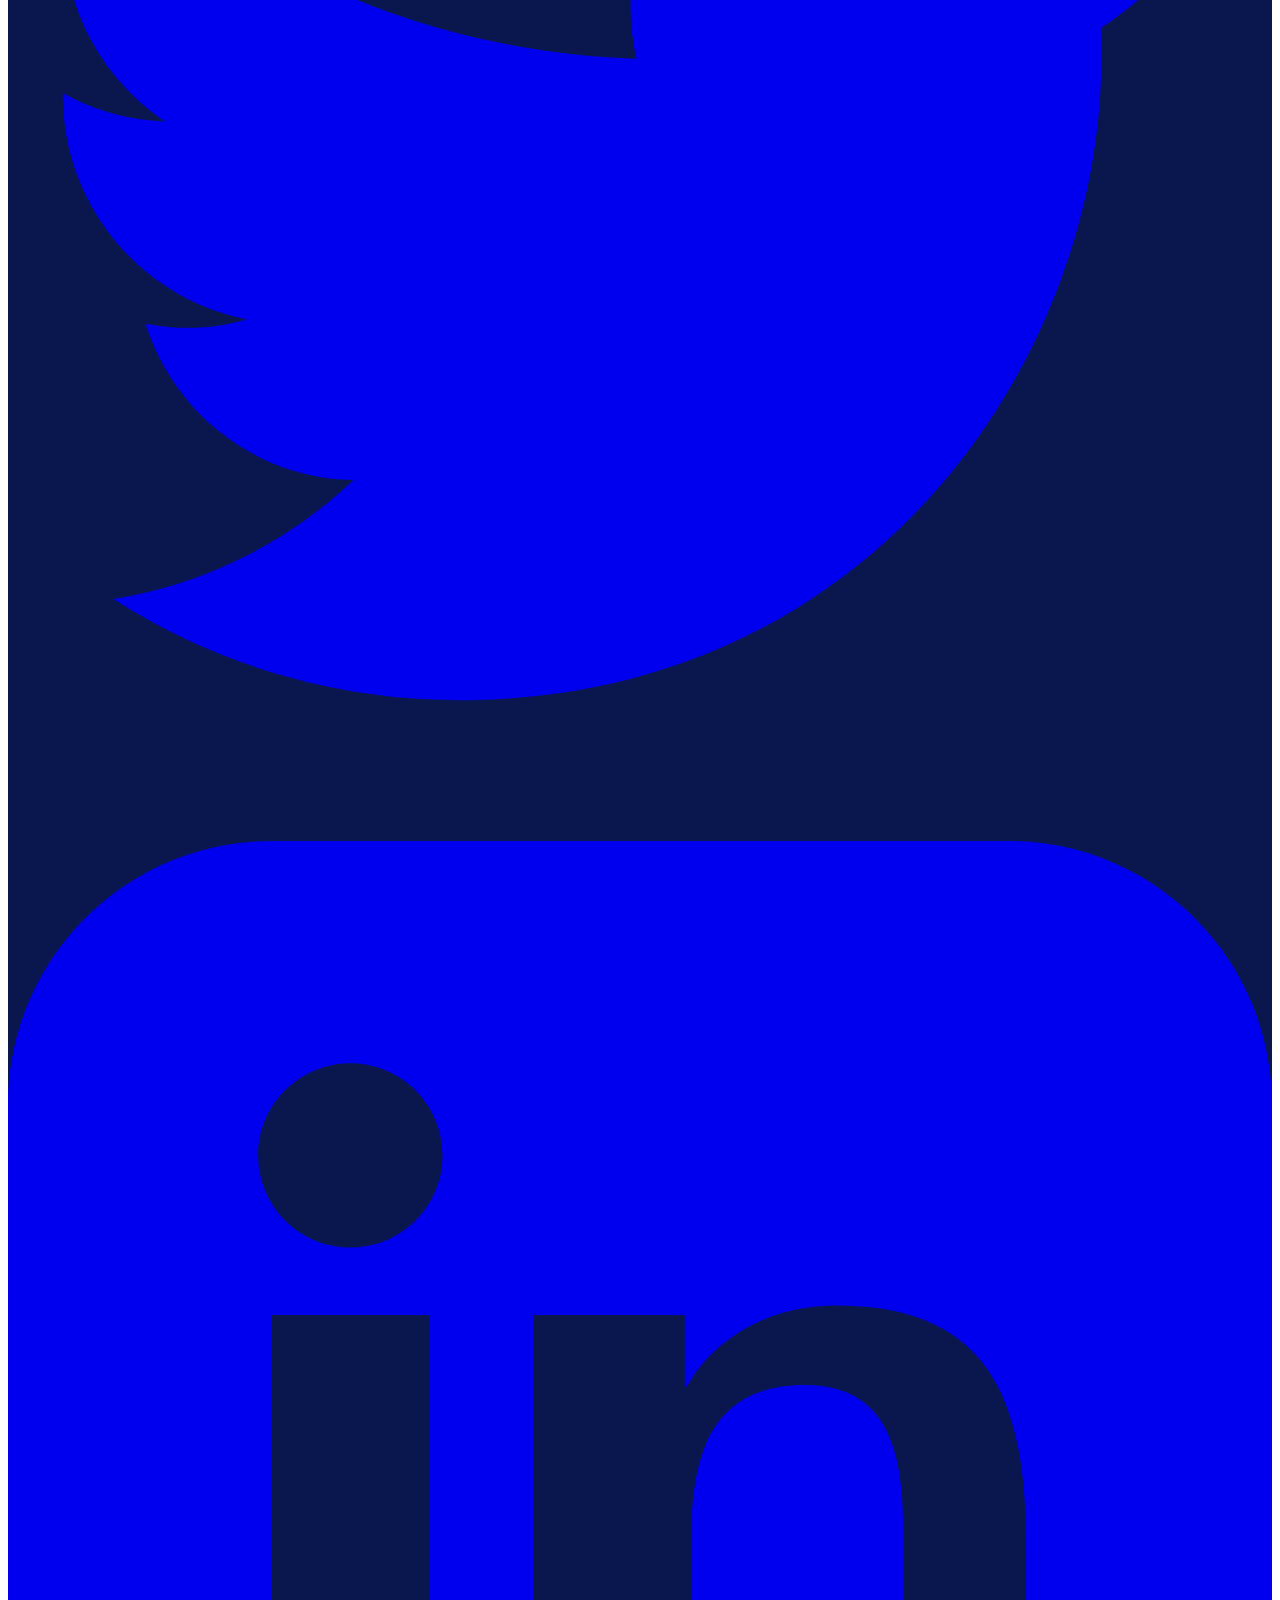
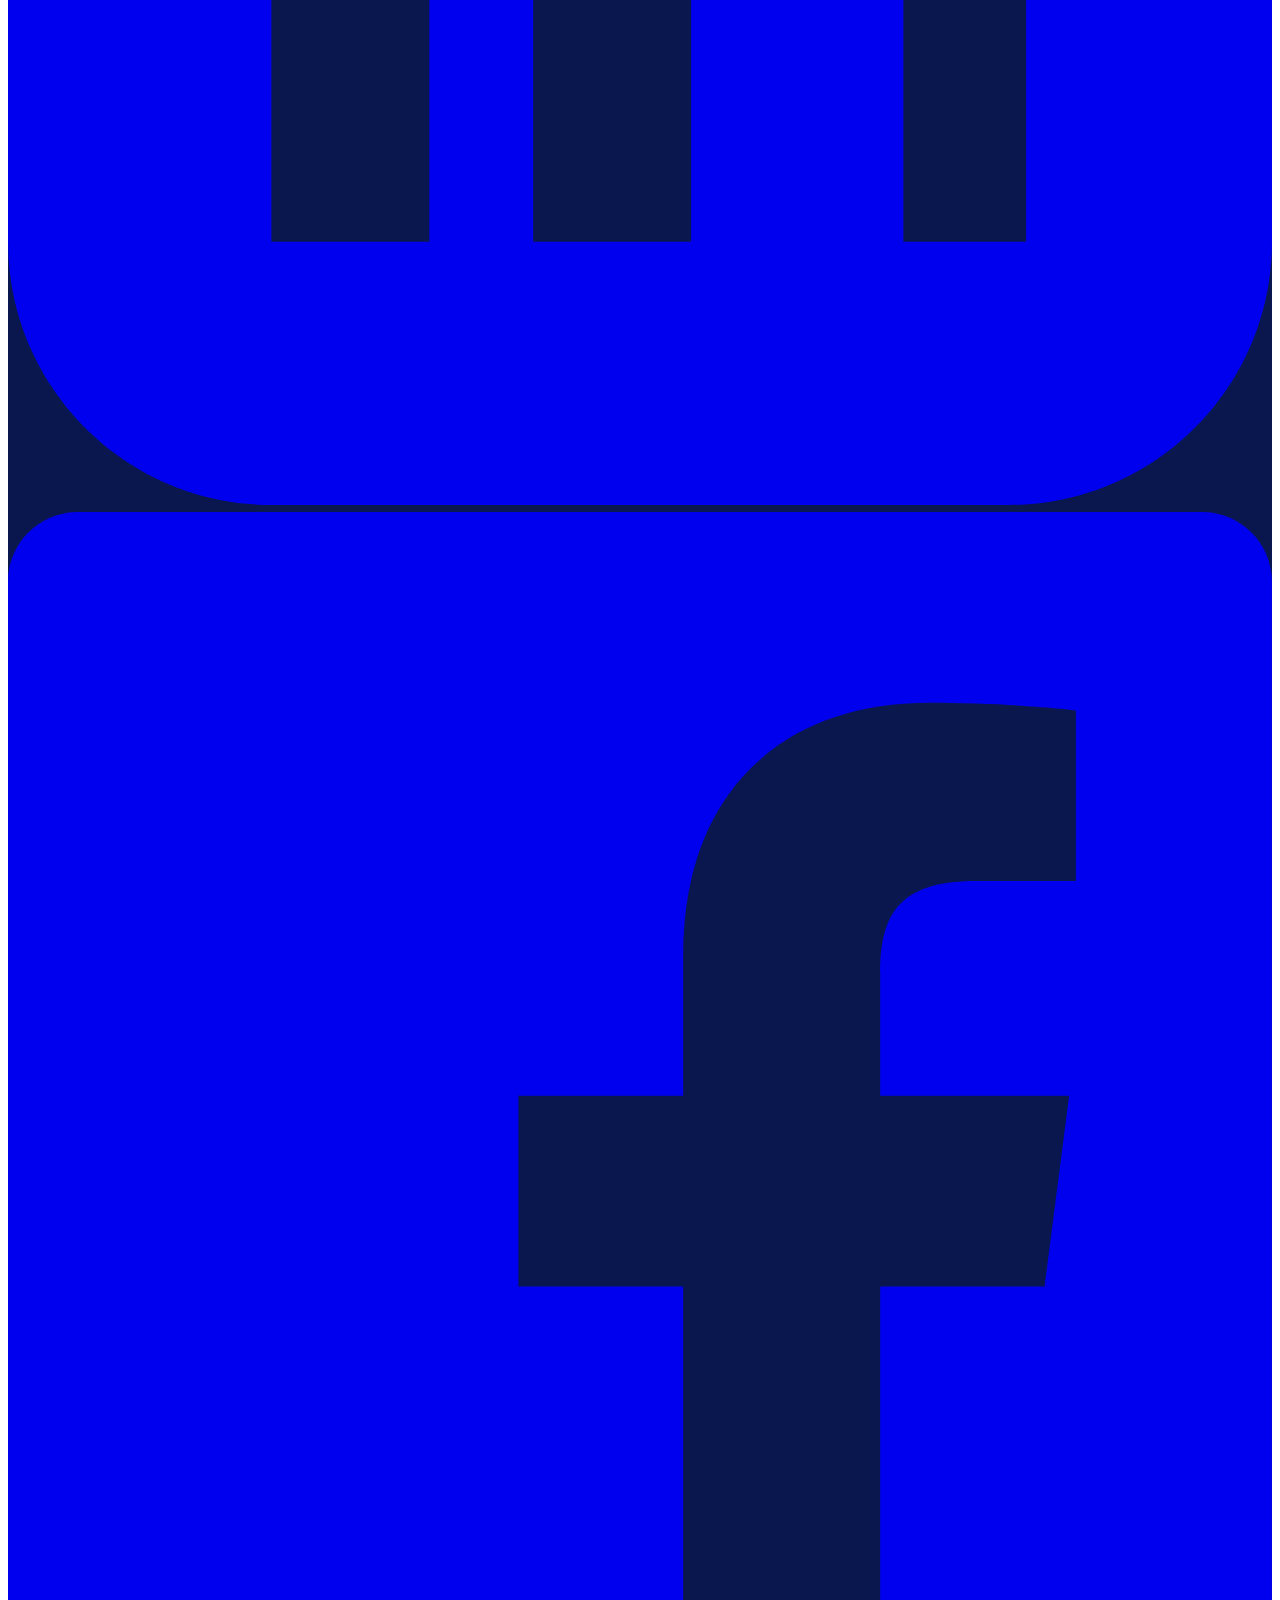
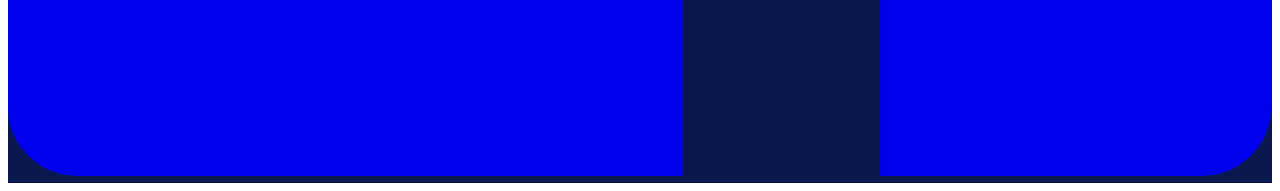
==== commit 2654b9a1: "updated mobile menu comes from top in all pages" ====
--- a/index.html
+++ b/index.html
@@ -145,22 +145,24 @@
 
   <!-- Navbar -->
   <header id="navbar" class="fixed top-0 left-0 w-full z-50 bg-white/80 backdrop-blur-md border-b border-sci-navy/10 shadow-[0_4px_24px_0_rgba(10,23,78,0.10)] transition-all duration-300">
-    <nav class="max-w-7xl mx-auto flex items-center gap-6 px-4 sm:px-6 py-3">
-      <!-- Hamburger -->
-      <button id="menu-btn" class="md:hidden flex flex-col gap-1.5 focus:outline-none p-2 -ml-2 focus-visible:ring-2 focus-visible:ring-sci-green rounded" aria-label="Open navigation menu" aria-expanded="false">
-        <span class="w-6 h-0.5 bg-sci-green rounded-full"></span>
-        <span class="w-6 h-0.5 bg-sci-green rounded-full"></span>
-        <span class="w-6 h-0.5 bg-sci-green rounded-full"></span>
-      </button>
-
-      <!-- Logo -->
-      <a href="index.html" class="flex items-center gap-2 focus:outline-none focus-visible:ring-2 focus-visible:ring-sci-green rounded">
-        <img src="https://img.icons8.com/ios-filled/50/10B981/laboratory.png" alt="Lab Logo" class="h-8 w-8" />
-        <span class="font-bold text-xl text-sci-green">ScienceLab</span>
-      </a>
+    <nav class="max-w-7xl mx-auto flex items-center justify-between px-4 sm:px-6 py-3">
+      <div class="flex items-center gap-6">
+        <!-- Hamburger -->
+        <button id="menu-btn" class="md:hidden flex flex-col gap-1.5 focus:outline-none p-2 -ml-2 focus-visible:ring-2 focus-visible:ring-sci-green rounded" aria-label="Open navigation menu" aria-expanded="false">
+          <span class="w-6 h-0.5 bg-sci-green rounded-full"></span>
+          <span class="w-6 h-0.5 bg-sci-green rounded-full"></span>
+          <span class="w-6 h-0.5 bg-sci-green rounded-full"></span>
+        </button>
+
+        <!-- Logo -->
+        <a href="index.html" class="flex items-center gap-2 focus:outline-none focus-visible:ring-2 focus-visible:ring-sci-green rounded">
+          <img src="https://img.icons8.com/ios-filled/50/10B981/laboratory.png" alt="Lab Logo" class="h-8 w-8" />
+          <span class="font-bold text-xl text-sci-green">ScienceLab</span>
+        </a>
+      </div>
 
       <!-- Desktop Menu -->
-      <div class="hidden md:flex items-center gap-6">
+      <div class="hidden md:flex items-center gap-6 ml-auto">
         <a href="index.html" class="font-semibold text-sci-navy hover:text-sci-green focus:text-sci-green transition-colors duration-200 relative pb-1 after:content-[''] after:absolute after:bottom-0 after:left-0 after:w-0 after:h-0.5 after:bg-sci-green after:transition-all after:duration-300 hover:after:w-full focus:after:w-full">Home</a>
         <a href="about.html" class="font-semibold text-sci-navy hover:text-sci-green focus:text-sci-green transition-colors duration-200 relative pb-1 after:content-[''] after:absolute after:bottom-0 after:left-0 after:w-0 after:h-0.5 after:bg-sci-green after:transition-all after:duration-300 hover:after:w-full focus:after:w-full">About</a>
         <a href="research.html" class="font-semibold text-sci-navy hover:text-sci-green focus:text-sci-green transition-colors duration-200 relative pb-1 after:content-[''] after:absolute after:bottom-0 after:left-0 after:w-0 after:h-0.5 after:bg-sci-green after:transition-all after:duration-300 hover:after:w-full focus:after:w-full">Research</a>
@@ -170,29 +172,31 @@
         <a href="contact.html" class="bg-sci-green text-white px-5 py-2 rounded-full shadow-lg font-semibold hover:bg-sci-navy hover:text-sci-green focus:bg-sci-navy focus:text-sci-green focus:outline-none focus:ring-2 focus:ring-sci-green focus:ring-offset-2 transition-all duration-200 ease-in-out transform hover:scale-105">Get in Touch</a>
       </div>
     </nav>
-    <!-- Mobile Menu (modified for left side) -->
-    <div id="mobile-menu" class="fixed top-0 left-0 h-full w-64 bg-white/90 backdrop-blur-2xl shadow-2xl border-r border-white/20 z-[60] transform -translate-x-full transition-transform duration-300 ease-in-out flex flex-col p-6 gap-4 md:hidden">
-      <div class="flex justify-between items-center mb-4">
-        <span class="font-bold text-lg text-sci-green">Menu</span>
-        <button id="close-menu" class="text-3xl text-sci-green hover:text-sci-navy focus:text-sci-navy focus:outline-none focus-visible:ring-2 focus-visible:ring-sci-green rounded" aria-label="Close navigation menu">&times;</button>
-      </div>
-      <a href="index.html" class="block py-2 font-semibold text-sci-navy hover:text-sci-green focus:text-sci-green transition-colors duration-200">Home</a>
-      <a href="about.html" class="block py-2 font-semibold text-sci-navy hover:text-sci-green focus:text-sci-green transition-colors duration-200">About</a>
-      <a href="research.html" class="block py-2 font-semibold text-sci-navy hover:text-sci-green focus:text-sci-green transition-colors duration-200">Research</a>
-      <a href="team.html" class="block py-2 font-semibold text-sci-navy hover:text-sci-green focus:text-sci-green transition-colors duration-200">Team</a>
-      <a href="publications.html" class="block py-2 font-semibold text-sci-navy hover:text-sci-green focus:text-sci-green transition-colors duration-200">Publications</a>
-      <a href="contact.html" class="block py-2 font-semibold text-sci-navy hover:text-sci-green focus:text-sci-green transition-colors duration-200">Contact</a>
-      <a href="contact.html" class="inline-block bg-sci-green text-white px-6 py-2.5 rounded-full shadow-lg font-semibold hover:bg-sci-navy hover:text-sci-green focus:bg-sci-navy focus:text-sci-green focus:outline-none focus:ring-2 focus:ring-sci-green focus:ring-offset-2 transition-all duration-200 ease-in-out transform hover:scale-105 w-full text-center mt-4">Get in Touch</a>
+    <!-- Mobile Menu (with stronger glassmorphism) -->
+    <div id="mobile-menu" class="fixed top-0 left-0 right-0 h-[50vh] w-full bg-white/70 backdrop-blur-2xl shadow-2xl border border-white/30 z-[60] transform -translate-y-[120%] transition-transform duration-300 ease-in-out flex flex-col p-6 pb-8 gap-3 md:hidden before:absolute before:inset-0 before:bg-gradient-to-b before:from-white/80 before:to-white/60 before:-z-10">
+      <div class="flex justify-between items-center mb-2 relative">
+        <span class="font-bold text-lg text-sci-navy">Menu</span>
+        <button id="close-menu" class="text-3xl text-sci-navy hover:text-sci-green focus:text-sci-green focus:outline-none focus-visible:ring-2 focus-visible:ring-sci-green rounded" aria-label="Close navigation menu">&times;</button>
+      </div>
+      <div class="flex flex-col gap-2 flex-grow">
+        <a href="index.html" class="block py-2 font-semibold text-sci-navy hover:text-sci-green focus:text-sci-green transition-colors duration-200">Home</a>
+        <a href="about.html" class="block py-2 font-semibold text-sci-green">About</a>
+        <a href="research.html" class="block py-2 font-semibold text-sci-navy hover:text-sci-green focus:text-sci-green transition-colors duration-200">Research</a>
+        <a href="team.html" class="block py-2 font-semibold text-sci-navy hover:text-sci-green focus:text-sci-green transition-colors duration-200">Team</a>
+        <a href="publications.html" class="block py-2 font-semibold text-sci-navy hover:text-sci-green focus:text-sci-green transition-colors duration-200">Publications</a>
+        <a href="contact.html" class="block py-2 font-semibold text-sci-navy hover:text-sci-green focus:text-sci-green transition-colors duration-200">Contact</a>
+      </div>
+      <a href="contact.html" class="inline-block bg-sci-green text-white px-6 py-2.5 rounded-full shadow-lg font-semibold hover:bg-sci-navy hover:text-sci-green focus:bg-sci-navy focus:text-sci-green focus:outline-none focus:ring-2 focus:ring-sci-green focus:ring-offset-2 transition-all duration-200 ease-in-out transform hover:scale-105 w-full text-center">Get in Touch</a>
     </div>
 
     <!-- Mobile Menu Overlay (increased blur and opacity) -->
-    <div id="menu-overlay" class="fixed inset-0 bg-black/50 backdrop-blur-md z-40 hidden md:hidden transition-opacity duration-300 ease-in-out"></div>
+    <div id="menu-overlay" class="fixed inset-0 bg-black/70 backdrop-blur-2xl z-40 hidden md:hidden transition-opacity duration-300 ease-in-out"></div>
   </header>
 
   <main class="flex-grow">
     <!-- Hero Section -->
-    <section id="home" class="pt-28 md:pt-36 pb-20 md:pb-24 bg-hero-pattern bg-cover bg-center relative text-white">
-      <div class="absolute inset-0 bg-sci-navy/70"></div> <!-- Darker overlay for better text contrast -->
+    <section id="home" class="pt-28 md:pt-36 pb-20 md:pb-24 bg-sci-light-gray relative text-sci-navy">
+      <!-- Removed the dark overlay div since we want a light background -->
       <div class="max-w-4xl mx-auto text-center relative z-10 px-4">
         <h1 class="text-4xl sm:text-5xl md:text-6xl font-bold mb-4 drop-shadow-lg animate-fade-in">Pioneering Science for a Better Tomorrow</h1>
         <p class="text-lg md:text-xl mb-8 font-medium animate-fade-in [animation-delay:0.2s]">Innovative research, world-class team, and a passion for discovery.</p>
